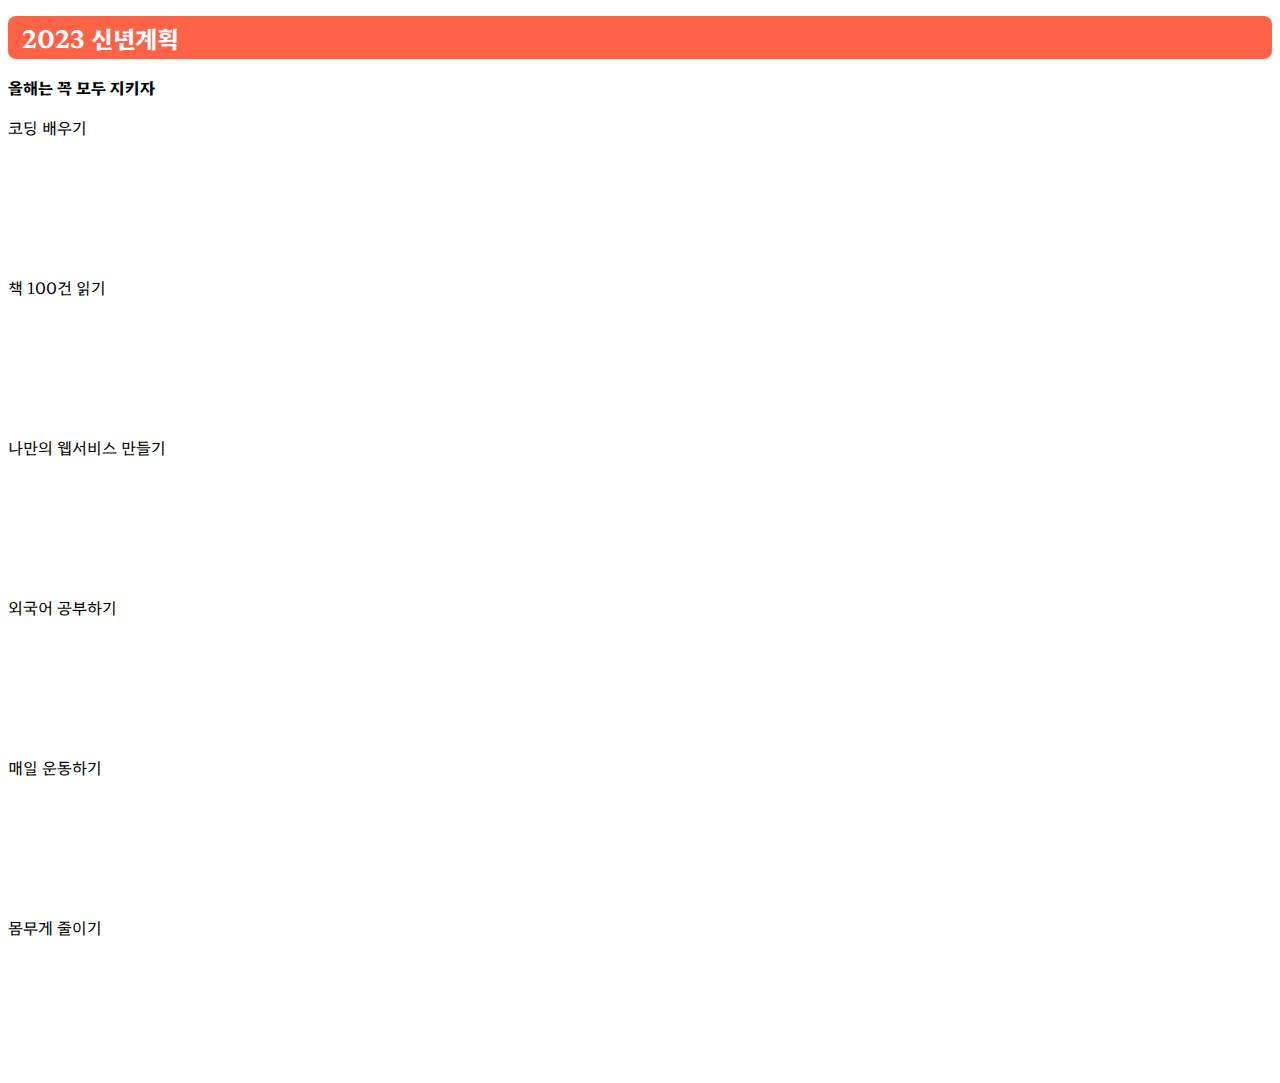
==== index.html @ b6bc616a "Add files via upload" ====
<!DOCTYPE html>
<html lang="en">

<head>
    <meta charset="UTF-8">
    <meta http-equiv="X-UA-Compatible" content="IE=edge">
    <meta name="viewport" content="width=device-width, initial-scale=1.0">
    <title>2023년 버킷리스트</title>
    <style>
        @import url('https://fonts.googleapis.com/css2?family=Hahmlet:wght@400;500;600;700&display=swap');

        * {
            font-family: 'Hahmlet', serif;
        }

        .title {
            color: white;
            background-color: tomato;
            font-size: 24px;
            padding: 4px 14px;
            border-radius: 8px;
        }

        .bg {
            width: 360px;
            background-image: url("https://s3.ap-northeast-2.amazonaws.com/materials.spartacodingclub.kr/bucketList/bg-grid.png");
        }

        .msg {
            font-weight: bold;
        }

        .bucket {
            width: 160px;
            height: 160px;
        }

        .img1 {
            background-image: url("https://s3.ap-northeast-2.amazonaws.com/materials.spartacodingclub.kr/bucketList/bucket-red.png");
            background-size: cover;
            background-position: center;
        }

        .img2 {
            background-image: url("https://s3.ap-northeast-2.amazonaws.com/materials.spartacodingclub.kr/bucketList/bucket-lightred.png");
            background-size: cover;
            background-position: center;
        }
    </style>
    <link rel="stylesheet" type="text/css" href="https://s3.ap-northeast-2.amazonaws.com/materials.spartacodingclub.kr/bucketList/sparta-bucket2.css">
</head>

<body class="bg-t5 center">
    <h1 class="title">2023 신년계획</h1>
    <p class="msg">올해는 꼭 모두 지키자</p>
    <div class="row flex-row wrap">
        <div class="bucket img1-t5 center done">코딩 배우기</div>
        <div class="bucket img2-t5 center">책 100건 읽기</div>
        <div class="bucket img2-t5 center">나만의 웹서비스 만들기</div>
        <div class="bucket img1-t5 center">외국어 공부하기</div>
        <div class="bucket img1-t5 center">매일 운동하기</div>
        <div class="bucket img2-t5 center">몸무게 줄이기</div>
    </div>

</body>

</html>
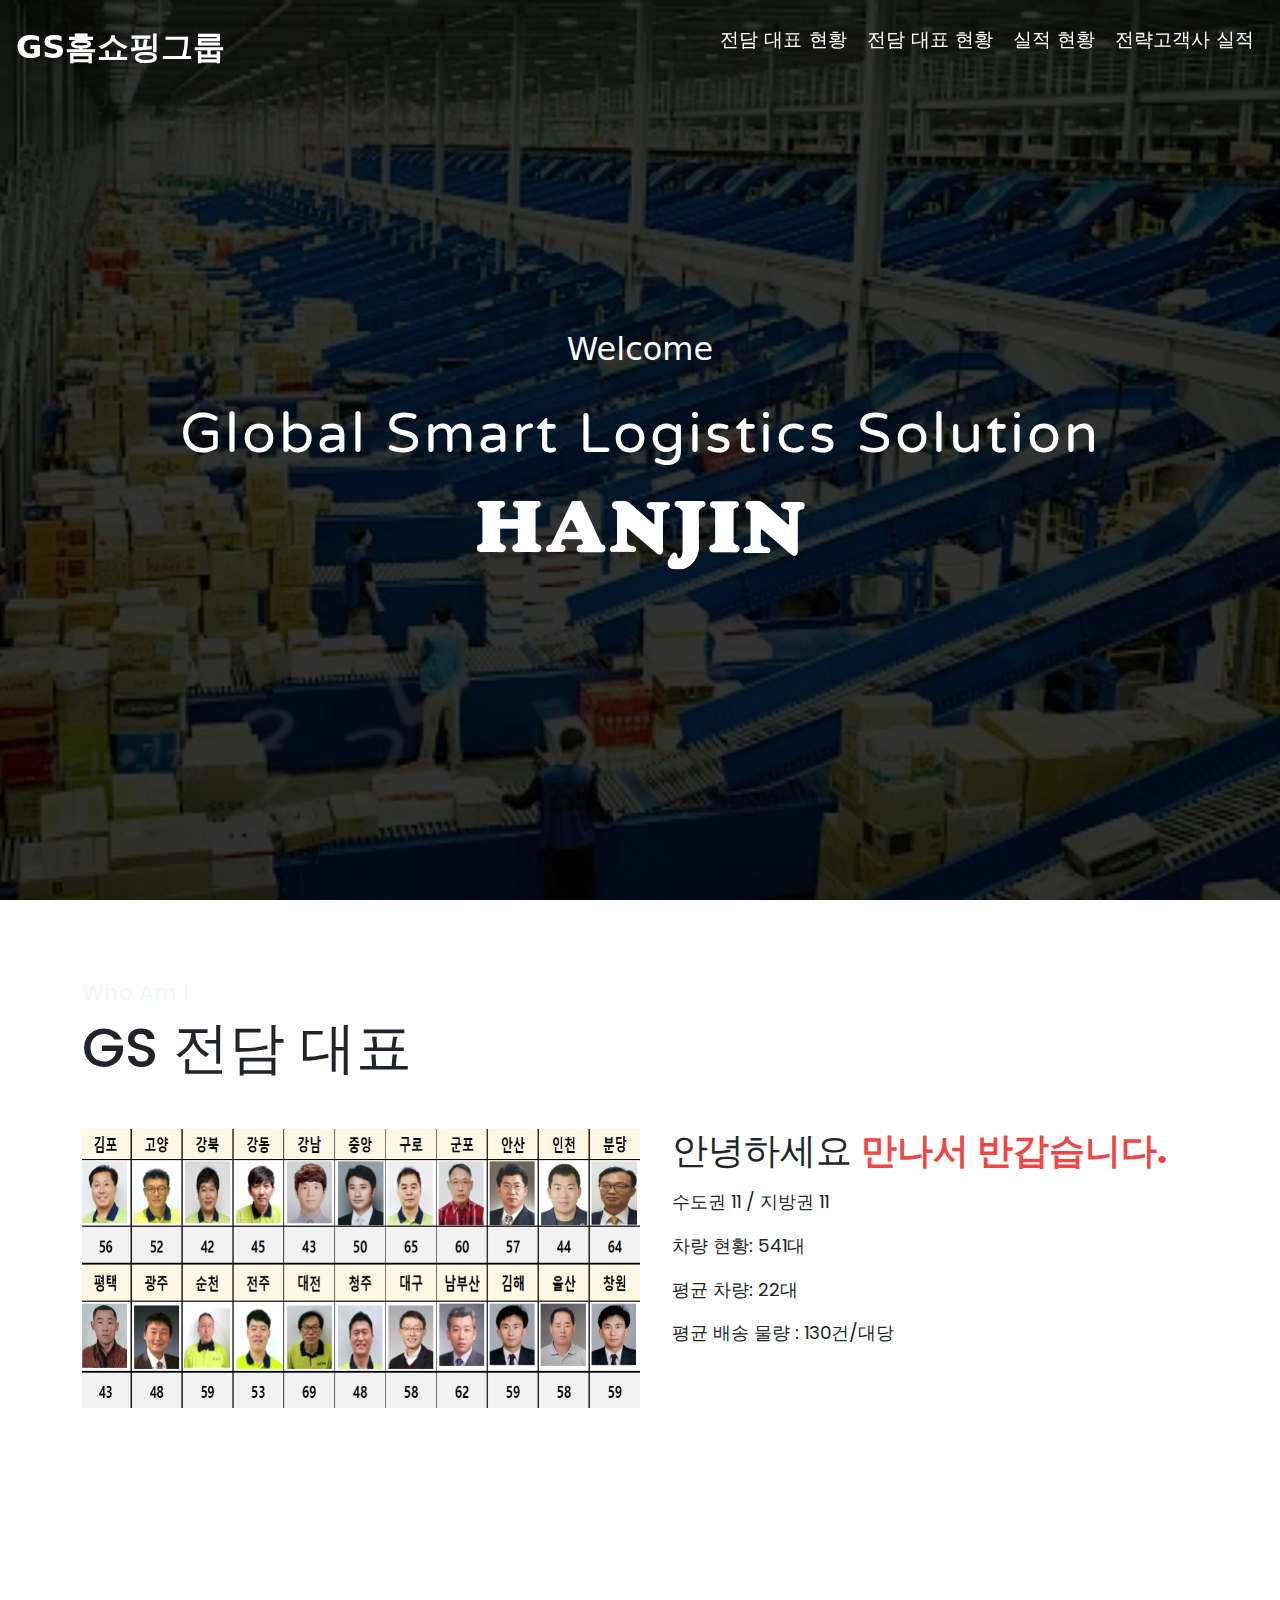
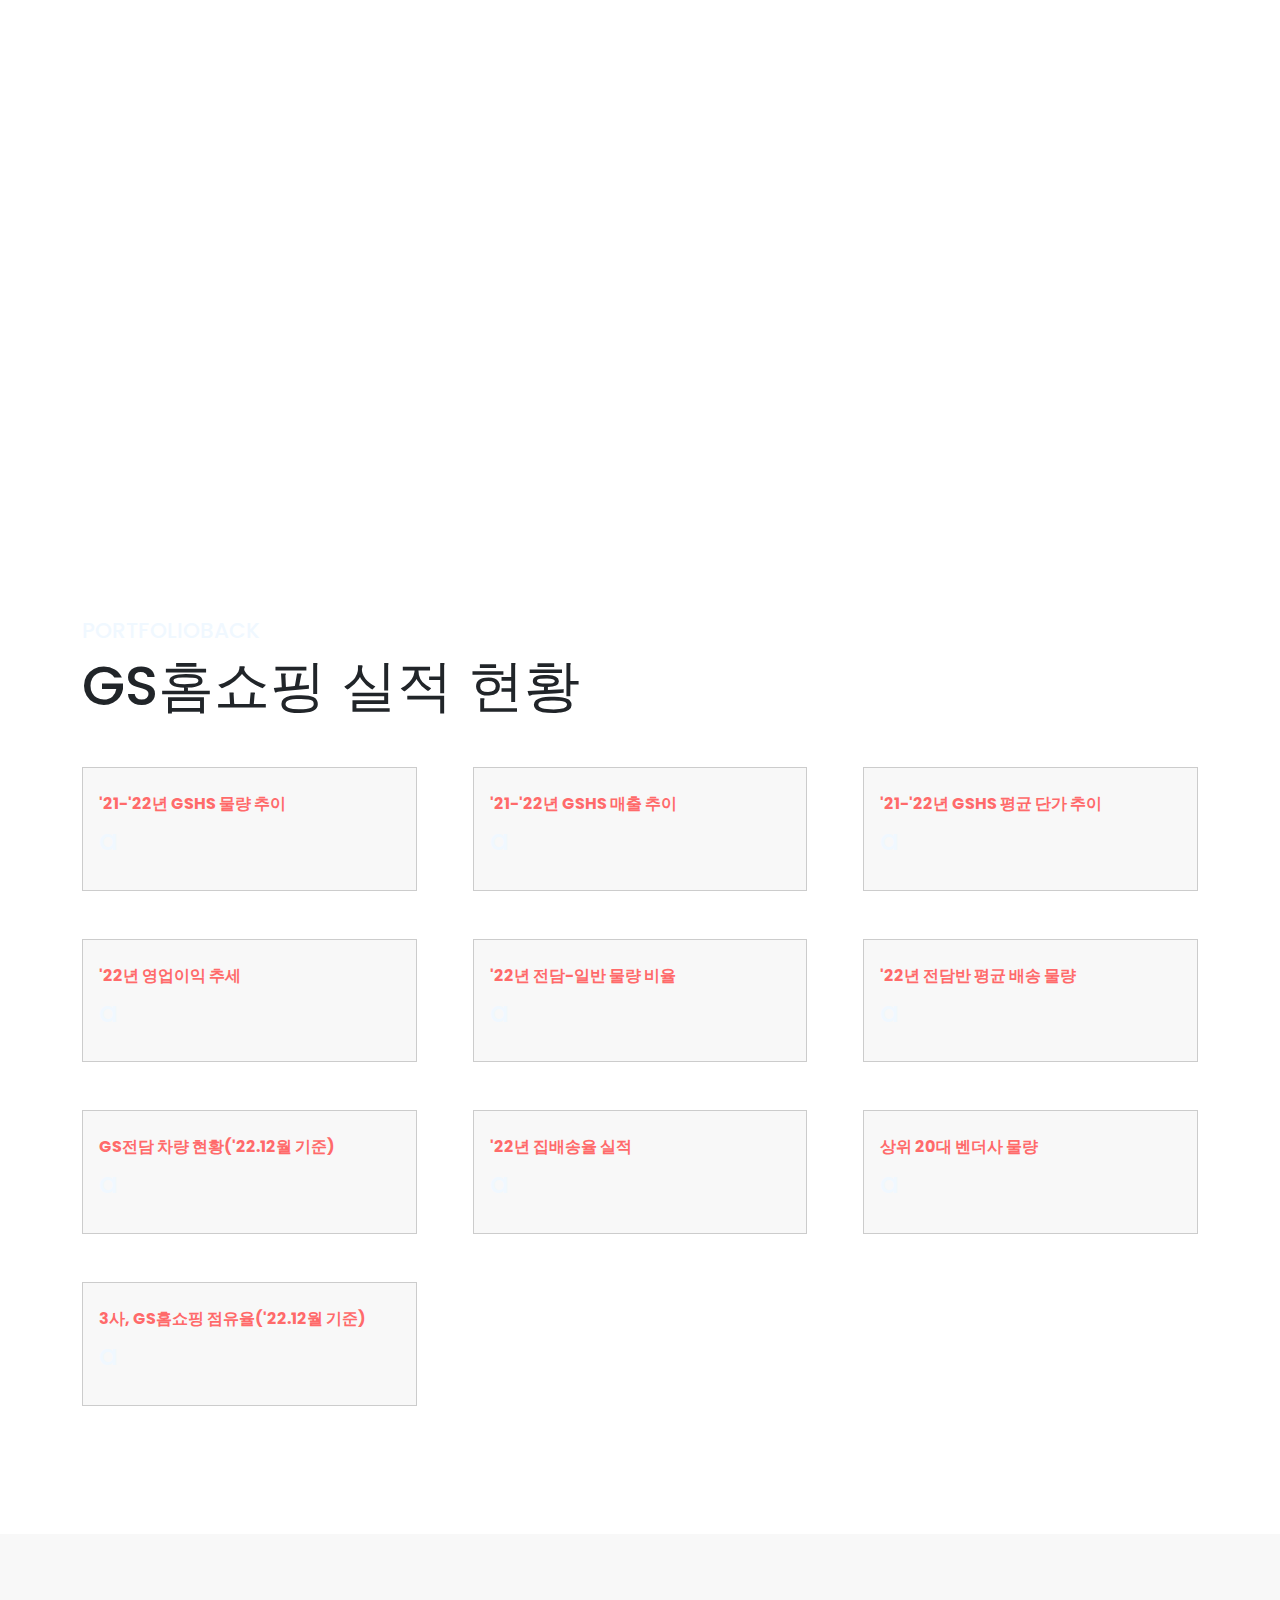
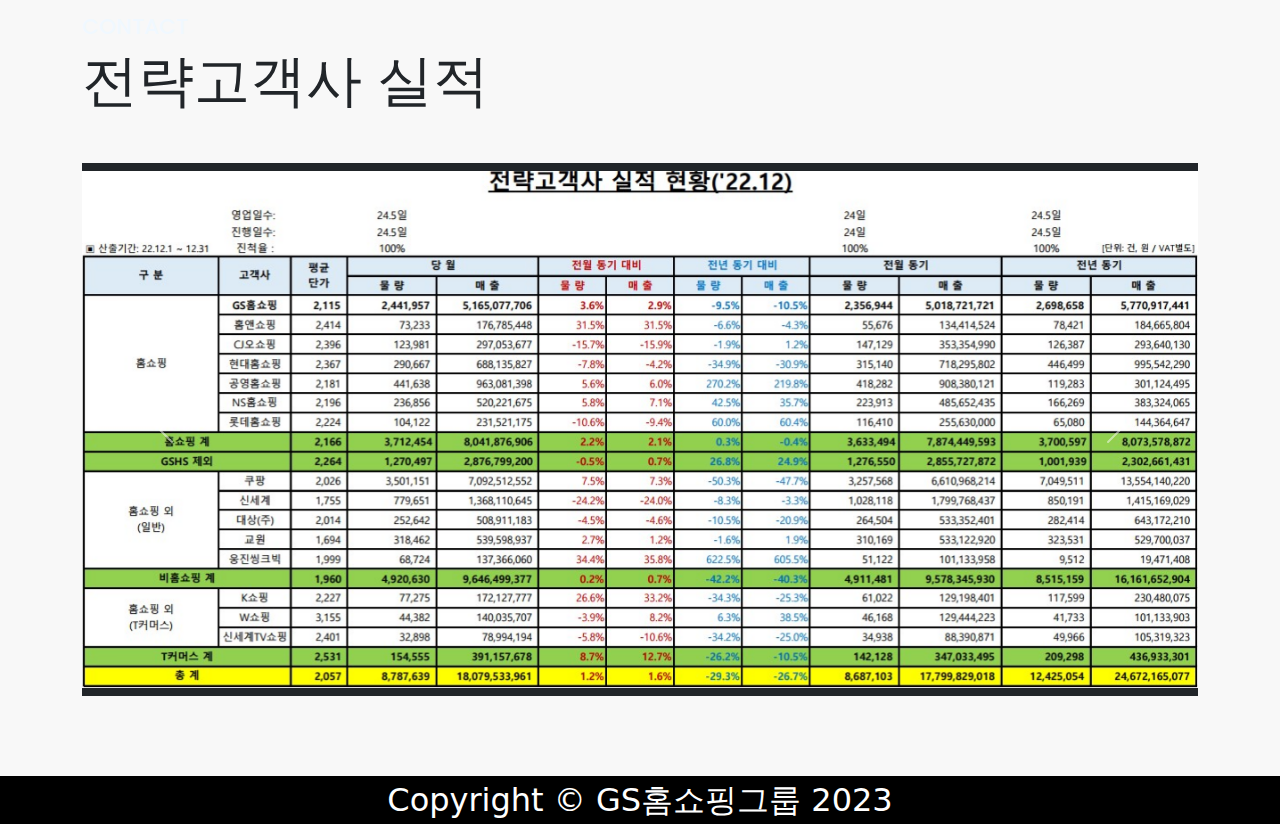
==== commit 1fefeaca: "Add files via upload" ====
--- a/index.html
+++ b/index.html
@@ -1,67 +1,347 @@
-<!DOCTYPE html>
-<html lang="en">
-
-<head>
-    <meta charset="UTF-8">
-    <meta http-equiv="X-UA-Compatible" content="IE=edge">
-    <meta name="viewport" content="width=device-width, initial-scale=1.0">
-    <title>2023년 버킷리스트</title>
-    <style>
-        @import url('https://fonts.googleapis.com/css2?family=Hahmlet:wght@400;500;600;700&display=swap');
-
-        * {
-            font-family: 'Hahmlet', serif;
-        }
-
-        .title {
-            color: white;
-            background-color: tomato;
-            font-size: 24px;
-            padding: 4px 14px;
-            border-radius: 8px;
-        }
-
-        .bg {
-            width: 360px;
-            background-image: url("https://s3.ap-northeast-2.amazonaws.com/materials.spartacodingclub.kr/bucketList/bg-grid.png");
-        }
-
-        .msg {
-            font-weight: bold;
-        }
-
-        .bucket {
-            width: 160px;
-            height: 160px;
-        }
-
-        .img1 {
-            background-image: url("https://s3.ap-northeast-2.amazonaws.com/materials.spartacodingclub.kr/bucketList/bucket-red.png");
-            background-size: cover;
-            background-position: center;
-        }
-
-        .img2 {
-            background-image: url("https://s3.ap-northeast-2.amazonaws.com/materials.spartacodingclub.kr/bucketList/bucket-lightred.png");
-            background-size: cover;
-            background-position: center;
-        }
-    </style>
-    <link rel="stylesheet" type="text/css" href="https://s3.ap-northeast-2.amazonaws.com/materials.spartacodingclub.kr/bucketList/sparta-bucket2.css">
-</head>
-
-<body class="bg-t5 center">
-    <h1 class="title">2023 신년계획</h1>
-    <p class="msg">올해는 꼭 모두 지키자</p>
-    <div class="row flex-row wrap">
-        <div class="bucket img1-t5 center done">코딩 배우기</div>
-        <div class="bucket img2-t5 center">책 100건 읽기</div>
-        <div class="bucket img2-t5 center">나만의 웹서비스 만들기</div>
-        <div class="bucket img1-t5 center">외국어 공부하기</div>
-        <div class="bucket img1-t5 center">매일 운동하기</div>
-        <div class="bucket img2-t5 center">몸무게 줄이기</div>
-    </div>
-
-</body>
-
+<!DOCTYPE html>
+<html lang="zxx">
+
+<head>
+  <meta charset="UTF-8">
+  <meta http-equiv="X-UA-Compatible" content="IE=edge">
+  <meta name="viewport" content="width=device-width, initial-scale=1.0">
+  <title>GS홈쇼핑그룹</title>
+  <link rel="stylesheet" href="https://cdnjs.cloudflare.com/ajax/libs/font-awesome/6.1.1/css/all.min.css"
+    integrity="sha512-KfkfwYDsLkIlwQp6LFnl8zNdLGxu9YAA1QvwINks4PhcElQSvqcyVLLD9aMhXd13uQjoXtEKNosOWaZqXgel0g=="
+    crossorigin="anonymous" referrerpolicy="no-referrer" />
+  <link rel="stylesheet" href="style.css" />
+  <link href="https://cdn.jsdelivr.net/npm/bootstrap@5.2.3/dist/css/bootstrap.min.css" rel="stylesheet" />
+</head>
+
+<body>
+  <!-- header -->
+  <header>
+    <div class="container_h">
+      <h1>
+        <button data-animation-scroll="true" data-target="#main">GS홈쇼핑그룹</button>
+      </h1>
+      <nav>
+        <ul>
+          <li>
+            <button data-animation-scroll="true" data-target="#about">
+              전담 대표 현황
+            </button>
+          </li>
+          <li>
+            <button data-animation-scroll="true" data-target="#features">
+              전담 대표 현황
+            </button>
+          </li>
+          <li>
+            <button data-animation-scroll="true" data-target="#portfolio">
+              실적 현황
+            </button>
+          </li>
+          <li>
+            <button data-animation-scroll="true" data-target="#contact">
+              전략고객사 실적
+            </button>
+          </li>
+        </ul>
+      </nav>
+    </div>
+  </header>
+  <!-- //end header -->
+  <!-- main -->
+  <main id="main">
+    <div class="container">
+      <h4>Welcome</h4>
+      <h2 class="active">Global Smart Logistics Solution</h2>
+      <p><img src="images/hanjin_logo.png" alt=""></p>
+      <button class="mouse"><i class="fa-solid fa-computer-mouse"></i></button>
+    </div>
+  </main>
+  <!-- //end Main -->
+  <!-- About Me -->
+  <section id="about" class="about">
+    <div class="container">
+      <div class="title">
+        <h4 style="color: aliceblue;">Who Am I</h4>
+        <h2>GS 전담 대표</h2>
+      </div>
+      <div class="about-self">
+        <div class="left">
+          <img src="images/jundam01.PNG" alt="">
+        </div>
+        <div class="right">
+          <h3>안녕하세요 <strong>만나서 반갑습니다.</strong></h3>
+          <p>수도권 11 / 지방권 11</p>
+          <p>차량 현황: 541대</p>
+          <p>평균 차량: 22대</p>
+          <p>평균 배송 물량 : 130건/대당</p>
+          <!--<div class="social">
+            <a href="#">
+              <i class="fa-brands fa-facebook"></i>
+            </a>
+            <a href="#">
+              <i class="fa-brands fa-instagram"></i>
+            </a>
+            <a href="#">
+              <i class="fa-brands fa-twitch"></i>
+            </a>
+            <a href="#">
+              <i class="fa-brands fa-youtube"></i>
+            </a>
+          </div>-->
+        </div>
+      </div>
+    </div>
+  </section>
+
+  <!-- end About Me -->
+  <!-- What I Do -->
+  <!--<section id="features" class="do">
+    <div class="container">
+      <div class="title">
+        <h4 style="color: aliceblue;">Features</h4>
+        <h2>What I Do</h2>
+      </div>
+      <div class="do-me">                
+        <div class="do-inner">
+          <div class="icon">
+            <i class="fa-brands fa-html5"></i>
+          </div>
+          <div class="content">
+            <h3>HTML5</h3>
+            <p>Lorem ipsum dolor sit amet consectetur adipisicing elit. Illo culpa magni laboriosam sit excepturi quibusdam adipisci, vero debitis?</p>
+          </div>
+        </div>        
+        <div class="do-inner">
+          <div class="icon">
+            <i class="fa-brands fa-css3-alt"></i>        
+          </div>
+          <div class="content">
+            <h3>CSS3</h3>
+            <p>Lorem ipsum dolor sit amet consectetur adipisicing elit. Illo culpa magni laboriosam sit excepturi quibusdam adipisci, vero debitis?</p>
+          </div>
+        </div>
+        <div class="do-inner">
+          <div class="icon">
+            <i class="fa-brands fa-bootstrap"></i>
+          </div>
+          <div class="content">
+            <h3>BootStrap v5.0</h3>
+            <p>Lorem ipsum dolor sit amet consectetur adipisicing elit. Illo culpa magni laboriosam sit excepturi quibusdam adipisci, vero debitis?</p>
+          </div>
+        </div>
+      </div>
+    </div>  
+  </section>-->
+  <!-- //end What I Do -->
+  <!-- Background -->
+  <div class="bg"></div>
+  <!-- //end Background-->
+  <!-- PortFolio -->
+  <section id="portfolio" class="portfolio">
+    <div class="container">
+      <div class="title">
+        <h4 style="color: aliceblue;">PORTFOLIOBACK</h4>
+        <h2>GS홈쇼핑 실적 현황</h2>
+      </div>
+      <div class="portfolio-me">
+        <div class="portfolio-inner">
+          <img src="images/a01.png" alt="">
+          <strong>'21-'22년 GSHS 물량 추이</strong>
+          <h3 style="color: aliceblue;">a</h3>
+        </div>
+        <div class="portfolio-inner">
+          <img src="images/a02.png" alt="">
+          <strong>'21-'22년 GSHS 매출 추이</strong>
+          <h3 style="color: aliceblue;">a</h3>
+        </div>
+        <div class="portfolio-inner">
+          <img src="images/a03.png" alt="">
+          <strong>'21-'22년 GSHS 평균 단가 추이</strong>
+          <h3 style="color: aliceblue;">a</h3>
+        </div>
+        <div class="portfolio-inner">
+          <img src="images/a04.png" alt="">
+          <strong>'22년 영업이익 추세</strong>
+          <h3 style="color: aliceblue;">a</h3>
+        </div>
+        <div class="portfolio-inner">
+          <img src="images/a05.png" alt="">
+          <strong>'22년 전담-일반 물량 비율</strong>
+          <h3 style="color: aliceblue;">a</h3>
+        </div>
+        <div class="portfolio-inner">
+          <img src="images/a06.png" alt="">
+          <strong>'22년 전담반 평균 배송 물량</strong>
+          <h3 style="color: aliceblue;">a</h3>
+        </div>
+        <div class="portfolio-inner">
+          <img src="images/a07.png" alt="">
+          <strong>GS전담 차량 현황('22.12월 기준)</strong>
+          <h3 style="color: aliceblue;">a</h3>
+        </div>
+        <div class="portfolio-inner">
+          <img src="images/a08.png" alt="">
+          <strong>'22년 집배송율 실적</strong>
+          <h3 style="color: aliceblue;">a</h3>
+        </div>
+        <div class="portfolio-inner">
+          <img src="images/a09.png" alt="">
+          <strong>상위 20대 벤더사 물량</strong>
+          <h3 style="color: aliceblue;">a</h3>
+        </div>
+        <div class="portfolio-inner">
+          <img src="images/a10.png" alt="">
+          <strong>3사, GS홈쇼핑 점유율('22.12월 기준)</strong>
+          <h3 style="color: aliceblue;">a</h3>
+        </div>
+      </div>
+    </div>
+  </section>
+  <!-- //end PortFolio -->
+  <!-- Contact With Me -->
+  <!--<section id="contact" class="contact">
+    <div class="container">
+      <div class="title">
+        <h4 style="color: aliceblue;">CONTACT</h4>
+        <h2>Contact With Me</h2>
+      </div>
+      <div class="contact-me">
+        <div class="left">
+          <div class="card">
+            <div class="icon">
+              <i class="fa-solid fa-phone-volume"></i>
+            </div>
+            <div class="info-text">
+              <h3>phone</h3>
+              <p>010-3716-3690</p>
+            </div>
+          </div>
+          <div class="card">
+            <div class="icon">
+              <i class="fa-solid fa-envelope-open-text"></i>
+            </div>
+            <div class="info-text">
+              <h3>email</h3>
+              <p>kyko@hanjin.com</p>
+            </div>
+          </div>
+          <div class="card">
+            <div class="icon">
+              <i class="fa-solid fa-location-crosshairs"></i>
+            </div>
+            <div class="info-text">
+              <h3>address</h3>
+              <p>서울 중구 남대문로63 한진빌딩 신관 16층</p>
+            </div>
+          </div>
+        </div>
+        <div class="right">
+          <form action="#">
+            <div class="form-group">
+              <label for="name">name</label>
+              <input type="text" id="name">
+            </div>
+            <div class="form-group">
+              <label for="email">email</label>
+              <input type="text" id="email">
+            </div>
+            <div class="form-group">
+              <label for="msg">message</label>
+              <textarea id="msg"></textarea>
+            </div>
+            <button>send</button>
+          </form>
+        </div>
+      </div>
+    </div>
+  </section>-->
+  <!-- end Contact With Me -->
+
+  <!-- Contact With Me -->
+  <section id="contact" class="contact">
+    <div class="container">
+      <div class="title">
+        <h4 style="color: aliceblue;">CONTACT</h4>
+        <h2>전략고객사 실적</h2>
+      </div>
+      <div class="contact-me">
+        <div id="carouselExampleControlsNoTouching" class="carousel slide bg-dark py-2" data-bs-touch="false">
+          <div class="carousel-inner">
+            <div class="carousel-item active">
+              <img src="images/b12.jpg" class="d-block w-30 " alt="..."
+                style="display: block;margin: 00 auto;max-width:100%; height:auto;">
+            </div>
+            <div class="carousel-item">
+              <img src="images/b11.jpg" class="d-block w-30 " alt="..."
+                style="display: block;margin: 0 auto;max-width:100%; height:auto;">
+            </div>
+            <div class="carousel-item">
+              <img src="images/b10.jpg" class="d-block w-30" alt="..."
+                style="display: block;margin: 0 auto;max-width:100%; height:auto;">
+            </div>
+            <div class="carousel-item">
+              <img src="images/b9.jpg" class="d-block w-30" alt="..."
+                style="display: block;margin: 0 auto;max-width:100%; height:auto;">
+            </div>
+            <div class="carousel-item">
+              <img src="images/b8.jpg" class="d-block w-30" alt="..."
+                style="display: block;margin: 0 auto;max-width:100%; height:auto;">
+            </div>
+            <div class="carousel-item">
+              <img src="images/b7.jpg" class="d-block w-30" alt="..."
+                style="display: block;margin: 0 auto;max-width:100%; height:auto;">
+            </div>
+            <div class="carousel-item">
+              <img src="images/b6.jpg" class="d-block w-30" alt="..."
+                style="display: block;margin: 0 auto;max-width:100%; height:auto;">
+            </div>
+            <div class="carousel-item">
+              <img src="images/b5.jpg" class="d-block w-30" alt="..."
+                style="display: block;margin: 0 auto;max-width:100%; height:auto;">
+            </div>
+            <div class="carousel-item">
+              <img src="images/b4.jpg" class="d-block w-30" alt="..."
+                style="display: block;margin: 0 auto;max-width:100%; height:auto;">
+            </div>
+            <div class="carousel-item">
+              <img src="images/b3.jpg" class="d-block w-30" alt="..."
+                style="display: block;margin: 0 auto;max-width:100%; height:auto;">
+            </div>
+            <div class="carousel-item">
+              <img src="images/b2.jpg" class="d-block w-30" alt="..."
+                style="display: block;margin: 0 auto;max-width:100%; height:auto;">
+            </div>
+            <div class="carousel-item">
+              <img src="images/b1.jpg" class="d-block w-30" alt="..."
+                style="display: block;margin: 0 auto;max-width:100%; height:auto;">
+            </div>
+          </div>
+          <button class="carousel-control-prev" type="button" data-bs-target="#carouselExampleControlsNoTouching"
+            data-bs-slide="prev">
+            <span class="carousel-control-prev-icon" aria-hidden="true"></span>
+            <span class="visually-hidden">Previous</span>
+          </button>
+          <button class="carousel-control-next" type="button" data-bs-target="#carouselExampleControlsNoTouching"
+            data-bs-slide="next">
+            <span class="carousel-control-next-icon" aria-hidden="true"></span>
+            <span class="visually-hidden">Next</span>
+          </button>
+        </div>
+      </div>
+    </div>
+  </section>
+  <!-- end Contact With Me -->
+
+  <footer class="footer">
+    <div>
+      <p>Copyright &copy; GS홈쇼핑그룹 2023</p>
+    </div>
+  </footer>
+  <!-- script 태그는 수정하지 않습니다. -->
+  <script src="https://cdn.jsdelivr.net/npm/bootstrap@5.1.3/dist/js/bootstrap.bundle.min.js"></script>
+  <script src="script.js"></script>
+
+
+</body>
+
 </html>--- a/style.css
+++ b/style.css
@@ -0,0 +1,530 @@
+@import url('https://fonts.googleapis.com/css2?family=Poppins:wght@400;700&family=Varela+Round&display=swap');
+/* header.css */
+*{
+  margin:0;
+  padding:0;
+  box-sizing:border-box;
+}
+a, a:link, a:visited{
+  color:inherit;
+  text-decoration:none;
+}
+li{
+  list-style:none;
+}
+.container{
+  width:1140px;
+  margin:0 auto;
+}
+header{
+  position:fixed;
+  color:white;
+  top:0;
+  z-index:1;
+  width:100%;
+  padding:1rem;
+}
+header .container_h{
+  display:flex;
+  justify-content:space-between;
+  align-items:center;
+  width:100%;
+}
+
+header nav ul{
+  display:flex;
+}
+header nav ul li{
+  padding:10px;
+}
+header button{
+  background: transparent;
+  border:0;
+  cursor: pointer;
+  color:white; 
+}
+header h1 button{
+  font-size: 2rem;
+  font-weight: bold;
+}
+header nav ul li button{
+  font-size: 1.2rem;
+}
+/* End header.css */
+/* main.css */
+main{
+  width:100%;
+  height:100vh;
+  color:white;
+  background:linear-gradient(rgba(0,0,0,0.8), rgba(0,0,0,0.8)), url('images/me.jpg') center center;
+  background-size:cover;
+  display:flex;
+  justify-content:center;
+  align-items:center;
+  text-align:center;
+}
+main h4{
+  font-size:2rem;
+}
+main h2{
+  font-size:3.5rem;
+  margin:2rem 0;
+  letter-spacing:3px;
+  font-family:'Varela Round', sans-serif; /* 웹 폰트 추가 */
+}
+main p{
+  max-width:500px;
+  margin:0 auto;
+  font-size:1.25rem;
+}
+main button.download{
+  background-color:transparent;
+  border:3px solid white;
+  border-radius:20px;
+  padding:1rem 2rem;
+  margin-top:3rem;
+  color:white;
+  font-weight:bold;
+  cursor:pointer;
+}
+main button.mouse{
+  background-color:transparent;
+  border:none;
+  color:white;
+  font-size:2rem;
+  position:absolute;
+  bottom:1rem;
+  left:50%;
+  transform:translateX(-50%);
+  animation:upDown 1s ease-in-out infinite;
+  cursor:pointer;
+}
+@keyframes upDown{
+  0%{
+    bottom:1rem;
+  }
+  50%{
+    bottom:1.5rem;
+  }
+  100%{
+    bottom:1rem;
+  }
+}
+main h2 span::after{
+  content:"";
+  height:40px;
+  width:3px;
+  background-color:#fff;
+  display:inline-block;
+  animation: blink .7s ease-in-out infinite;
+}
+@keyframes blink {
+  0%{
+    opacity: 1;
+  }
+  100%{
+    opacity: 0;
+  }
+}
+
+/* about_me.css */
+section{
+  font-family:'Poppins', sans-serif;
+  padding:5rem 0;
+}
+section:nth-child(2n){
+  background-color:#f8f8f8;
+}
+section .title{
+  margin-bottom:3rem;
+}
+section .title h4{
+  font-size:1.35rem;
+  color:#ed4848;
+  position:relative;
+}
+section .title h2{
+  font-size:3.5rem; 
+}
+section .title p{
+  font-size:1.15rem;
+}
+/* float 속성 해제 */
+section .about-self::after{
+  content:"";
+  clear:both;
+  display:block;
+}
+/* 본문 너비 절반 지정 & 왼쪽 배치 */
+section .about-self .left{
+  width:50%;
+  float:left;
+}
+/* 이미지 크기가 부모 영역을 넘지 않도록 부모 영역의 최대 크기로 지정 */
+section .about-self .left img{
+  max-width:100%;
+}
+/* 본문 너비 절반 지정 & 오른쪽 배치 */
+section .about-self .right{
+  width:50%;
+  float:left;
+  padding:0 2rem;
+}
+/* 본문 오른쪽 h3 태그의 글자 크기와 여백 지정 */
+section .about-self .right h3{
+  font-size:2.25rem;
+  margin-bottom:1rem;
+}
+/* 본문 오른쪽 h3 태그의 strong 태그 색상 강조 */
+section .about-self .right h3 strong{
+  color:#ed4848;
+}
+/* 본문 오른쪽 p 태그의 크기와 여백 지정 */
+section .about-self .right p{
+  font-size:1.15rem;
+  margin:1rem 0;
+}
+/* 본문 오른쪽의 아이콘 폰트 크기와 여백 지정 */
+section .about-self .right .social a{
+  font-size:2.5rem;
+  margin-right:0.2rem;
+}
+/* End about_me.css */
+/* what_i_do.css */
+/* float 속성 해제*/
+section .do-me::after{
+  content:"";
+  display:block;
+  clear:both;
+}
+/* 사각형 크기와 간격, 내부 여백 설정 */
+section .do-me .do-inner{
+  background-color:#fff;
+  width:30%;
+  padding:2rem; 
+  float:left;
+  margin-right:5%;
+  cursor:pointer;
+}
+/* 마지막 사각형의 외부 여백 설정 */
+section .do-me .do-inner:last-child{
+  margin-right:0;
+}
+/* 아이콘 폰트 크기와 색상 */
+section .do-me .do-inner .icon i{
+  font-size:2.5rem;
+  color:#ff6a6a;
+}
+/* HTML5, CSS3, BootStrap v5.0 텍스트 크기와 간격 */
+section .do-me .do-inner .content h3{
+  font-size:2rem;
+  margin:1rem 0;
+}
+/* 사각형 텍스트 크기 */
+section .do-me .do-inner .content p{
+  font-size:1.15rem;
+}
+/* do-inner 클래스에 마우스를 올리면 배경색과 텍스트 색상 변경 */
+section .do-me .do-inner:hover{
+  background-color:lightcoral;
+  color:white;
+}
+/* do-inner 클래스에 마우스를 올리면 아이콘 폰트 색상 변경 */
+section .do-me .do-inner:hover i{
+  color:white;
+}
+/* End what_i_do.css */
+/* background.css */
+.bg{
+  background:url('./images/background.jpg') center center;
+  background-size:cover;
+  background-attachment:fixed;
+  height:650px;
+}
+/* End background.css */
+/* portfolio.css */
+/* clear 속성으로 float 속성값 해제*/
+section.portfolio::after{
+  content:"";
+  display:block;
+  clear:both;
+}
+/* portfolio-inner 사각형 꾸미기 */
+section.portfolio .portfolio-inner{
+  width:30%;
+  margin-right:5%;
+  padding:1rem 1rem 1.5rem 1rem;
+  float:left;
+  background-color:#f8f8f8;
+  border:1px solid #ccc;
+  margin-bottom:3rem;
+}
+/* 3번째마다 margin-right 0 적용 */
+section.portfolio .portfolio-inner:nth-child(3n){
+   margin-right:0;
+}
+/* 이미지의 크기가 부모 요소를 넘지 않도록 100%로 지정 */
+section.portfolio .portfolio-inner img{
+  width:100%;
+  display:block;
+}
+/* strong 태그 색상과 간격 */
+section.portfolio .portfolio-inner strong{
+  color:#ff6a6a;
+  margin:0.5rem 0;
+  display:block;
+}
+/* h3 태그 색상과 간격 */
+section.portfolio .portfolio-inner h3{
+  font-size:1.75rem;
+}
+/* End portfolio.css */
+/* contact_with_me.css */
+
+section.contact .contact-me::after{
+  content:"";
+  display:block;
+  clear:both;
+}
+section.contact .contact-me .left{
+  width:30%;
+  float:left;
+}
+section.contact .contact-me .right{
+  float:left;
+  width:65%;
+  margin-left:5%;
+}
+section.contact .contact-me .left .card{
+  border:1px solid #ccc;
+  padding:1rem;
+  display:flex;
+  align-items:center;
+  margin-bottom:1.25rem;
+}
+section.contact .contact-me .left .card .icon i{
+  font-size:2rem;
+  margin-right:15px;
+}
+section.contact .contact-me .right{ 
+  float:left;
+  width:65%;
+  margin-left:5%;
+  margin-bottom:2rem;
+  border:1px solid #ccc;
+  padding:1rem;
+}
+
+.carousel-inner{
+  background-color: rgb(255, 255, 255);
+}
+
+/* form-group 사이 간격 지정 */
+section.contact .contact-me .right .form-group{
+  margin-bottom:1.25rem;
+}
+/* label 태그가 인라인 성격이어서 외부 여백을 적용하기 위해 block으로 변경 */
+section.contact .contact-me .right .form-group label{
+  display:block;
+  margin-bottom:0.85rem;
+}
+/* input 요소 꾸미기 */
+section.contact .contact-me .right .form-group input{
+  padding:0.625rem;
+  width:100%;
+  outline:none;
+  border:1px solid #ccc;
+  border-radius:10px;
+}
+/* :focus 가상 클래스 선택자로 입력 요소에 커서가 활성화되면 파란색 테두리와 그림자 효과 추가 */ 
+section.contact .contact-me .right .form-group input:focus{
+  border:1px solid #719ECE;
+  box-shadow:0 0 10px #719ECE;
+}
+/* textarea 요소 꾸미기 */
+section.contact .contact-me .right .form-group textarea{
+  height:300px;
+  width:100%;
+  resize:none;
+  border:1px solid #ccc;
+  border-radius:10px;
+}
+/* textarea 요소에 커서 활성화가 되면 파란색 테두리와 그림자 효과 추가 */
+section.contact .contact-me .right .form-group textarea:focus{
+  outline:none;
+  border:1px solid #719ECE;
+  box-shadow:0 0 10px #719ECE;
+}
+/* 버튼 요소 꾸미기 */
+section.contact .contact-me .right button{
+  width:100%;
+  padding:1rem;
+  background-color:#f78b00;
+  border:none;
+  color:white;
+}
+/* 이미지 확대 */
+.portfolio-inner img {
+  transition: all 0.1s linear;
+}
+.portfolio-inner:hover img {
+  transform: scale(2.5);
+  border: solid 0.1px;
+  border-color: rgb(92, 92, 92);
+  
+}
+
+/* End contact_with_me.css */
+/* footer.css */
+footer p{
+  background-color: black;
+  display:flex;
+  justify-content: center;
+  align-items:center;
+  width:100%;
+  font-size: 2rem;
+  color: #fff;
+}
+/* End footer.css */
+/* media.css */
+@media screen and (max-width: 1140px){
+
+  /* 메인 container 기준 1140 -> 992px */
+  main .container{
+    width: 992px;
+  }
+  
+  /* 섹션 container 기준 1140 -> 600px */
+  section .container{
+    width:600px;
+  }
+
+  /* About me 영역 왼쪽을 너비를 50% -> 100% 변경 */
+  section .about-self .left{
+    width:100%;
+    margin-bottom: 1.5rem;
+  }
+  /* About me 영역 오른쪽 너비를 50% -> 100% 변경 */
+  section  .about-self .right{
+    width:100%;
+    padding:0;
+  }
+
+  /* What I Do 영역의 콘텐츠 박스의 너비를 30% -> 48% 변경 */
+  section .do-me .do-inner{
+    width:48%;
+    margin-bottom: 1.5rem;
+    margin-right: 0;
+  }
+
+  section .do-me .do-inner:nth-child(2n+1){
+    margin-right:4%; /* 1, 3, 5...번째 본문 사각형에 margin-right 4% 적용 */
+  }
+  
+  /* PortFolio 영역의 콘텐츠 박스 너비를 30% ->  48% 변경 */
+  section .portfolio-me .portfolio-inner{
+    width:48%;
+    margin-right: 0;
+  }
+
+  section .portfolio-me .portfolio-inner:nth-child(2n+1){
+    margin-right:4%;
+  }
+
+  /* Contact With Me 영역 */
+  section.contact .contact-me .left{
+    width:100%; /* 너비 변경 30% -> 100% */
+  }
+  
+  section.contact .contact-me .right{
+    width:100%;/* 너비 변경 65% -> 100% */
+    margin-left: 0; /* margin 초기화 */
+    
+  }
+}
+
+@media (max-width: 992px){
+  html{
+    font-size: 14px;
+  }
+
+  /* 메인 영역 container 기준 너비 변경 */
+  main .container{
+    width: 768px; /* 992px -> 768px */
+  }
+
+  /* PortFolio 영역 */
+  section .portfolio-me .portfolio-inner{
+    width:100%; /* 48% -> 100% 변경 */
+  } 
+}
+
+@media (max-width: 768px){
+  html{
+    font-size: 13px;
+  }
+  
+  /* 메인 영역 container 기준 너비 변경 */
+  main .container{
+    width: 576px; /* 768px -> 576px */
+  }
+
+  section .container{
+    width:400px; /* 600px -> 400px */
+  }
+
+  section .do-me .do-inner{
+    width:100%; /* 48% -> 100% */
+    margin-right: 0; /* margin 초기화 */
+  }
+}
+
+@media (max-width: 576px){
+  
+  html{
+    font-size: 12px;
+  }
+
+  main .container{
+    width: 400px; /* 576px -> 400px */
+  }
+
+  section .container{
+    width:360px; /* 400px -> 360px */
+  }
+}
+
+@media (max-width: 400px){
+  
+  html{
+    font-size: 11px;
+  }
+  main .container{
+    width: 320px;/* 400px -> 320px */
+  }
+
+  main h4{
+    font-size: 1.5rem;
+  }
+  section .container{
+    width: 320px;/* 360px -> 320px */
+  }
+  section .title h2{
+    font-size: 3rem; /* 3.5rem -> 3rem */
+  }
+}
+/* End media.css */
+header.active{
+  background-color:rgba(0,0,0);
+  animation:fadeIn 0.5s ease-in-out;
+}
+@keyframes fadeIn{
+  0%{
+    opacity:0;
+  }
+  100%{
+    opacity:1;
+  }
+}
+
+      
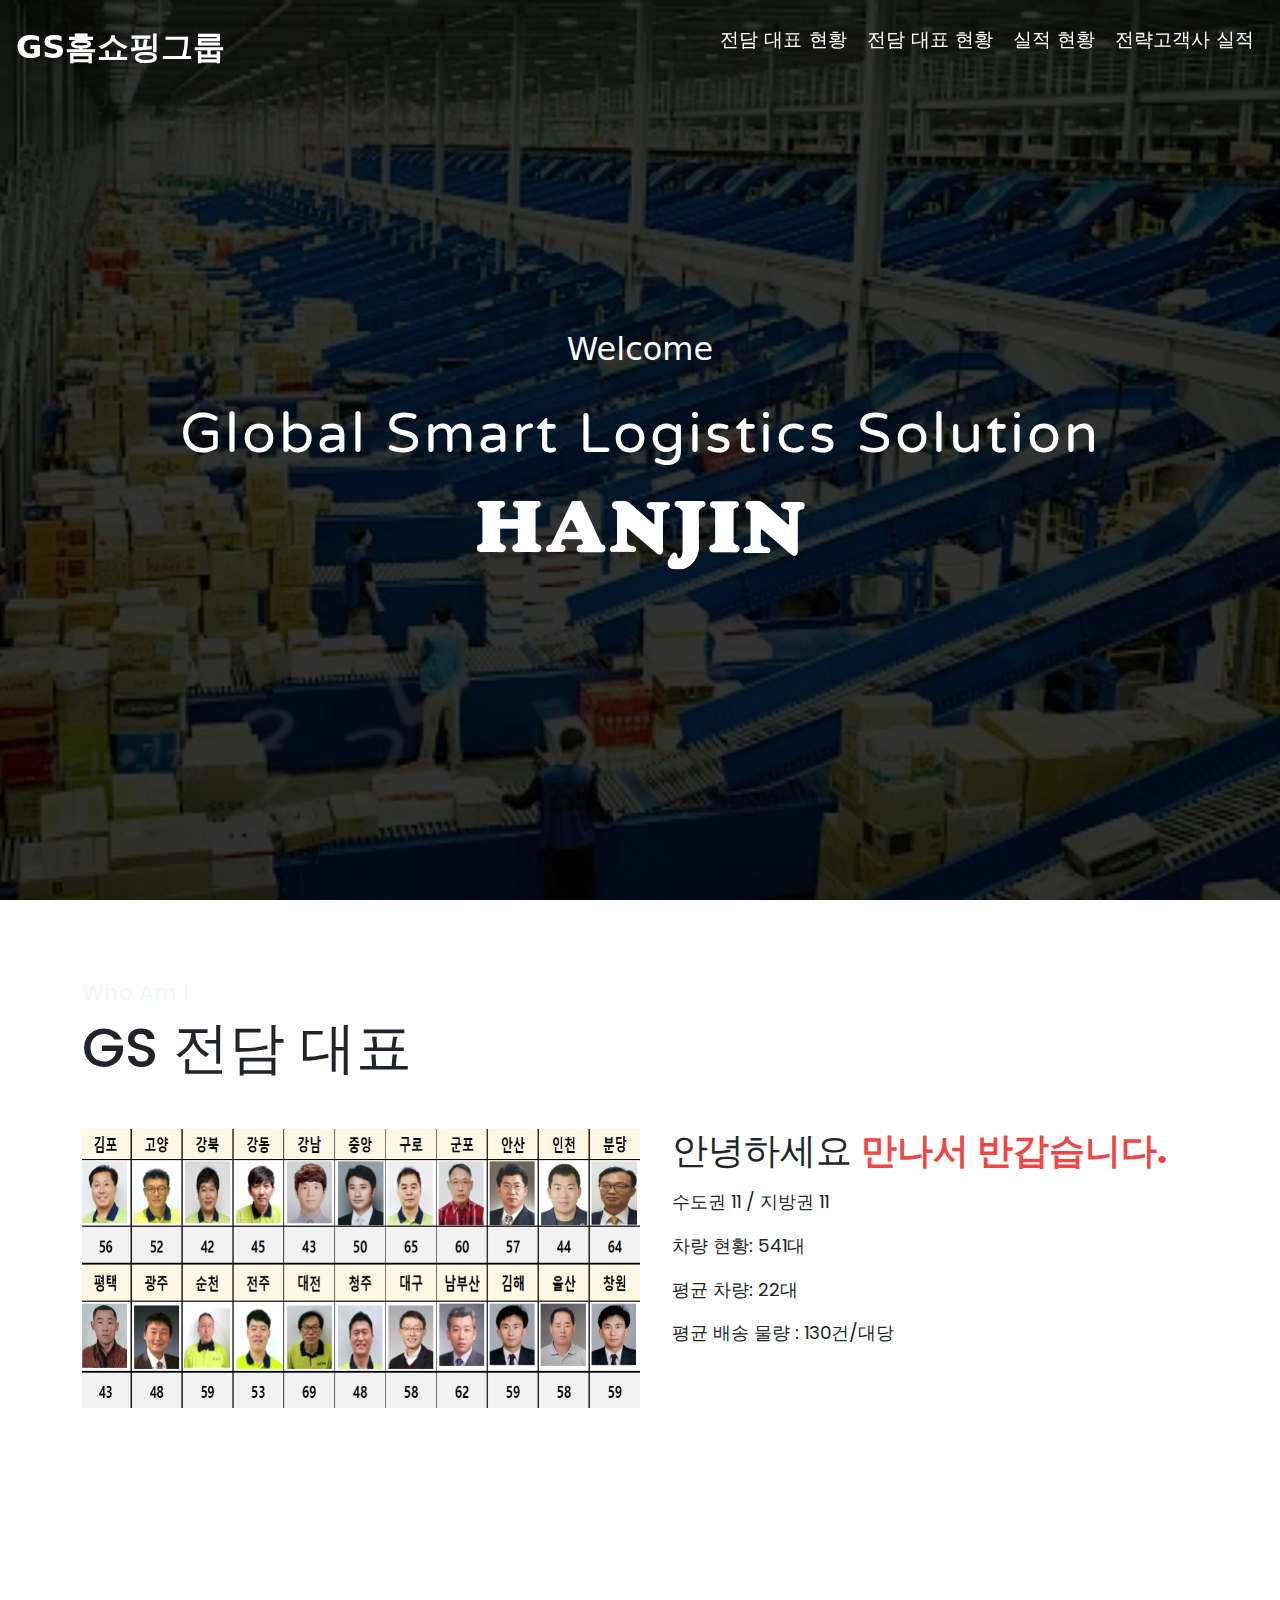
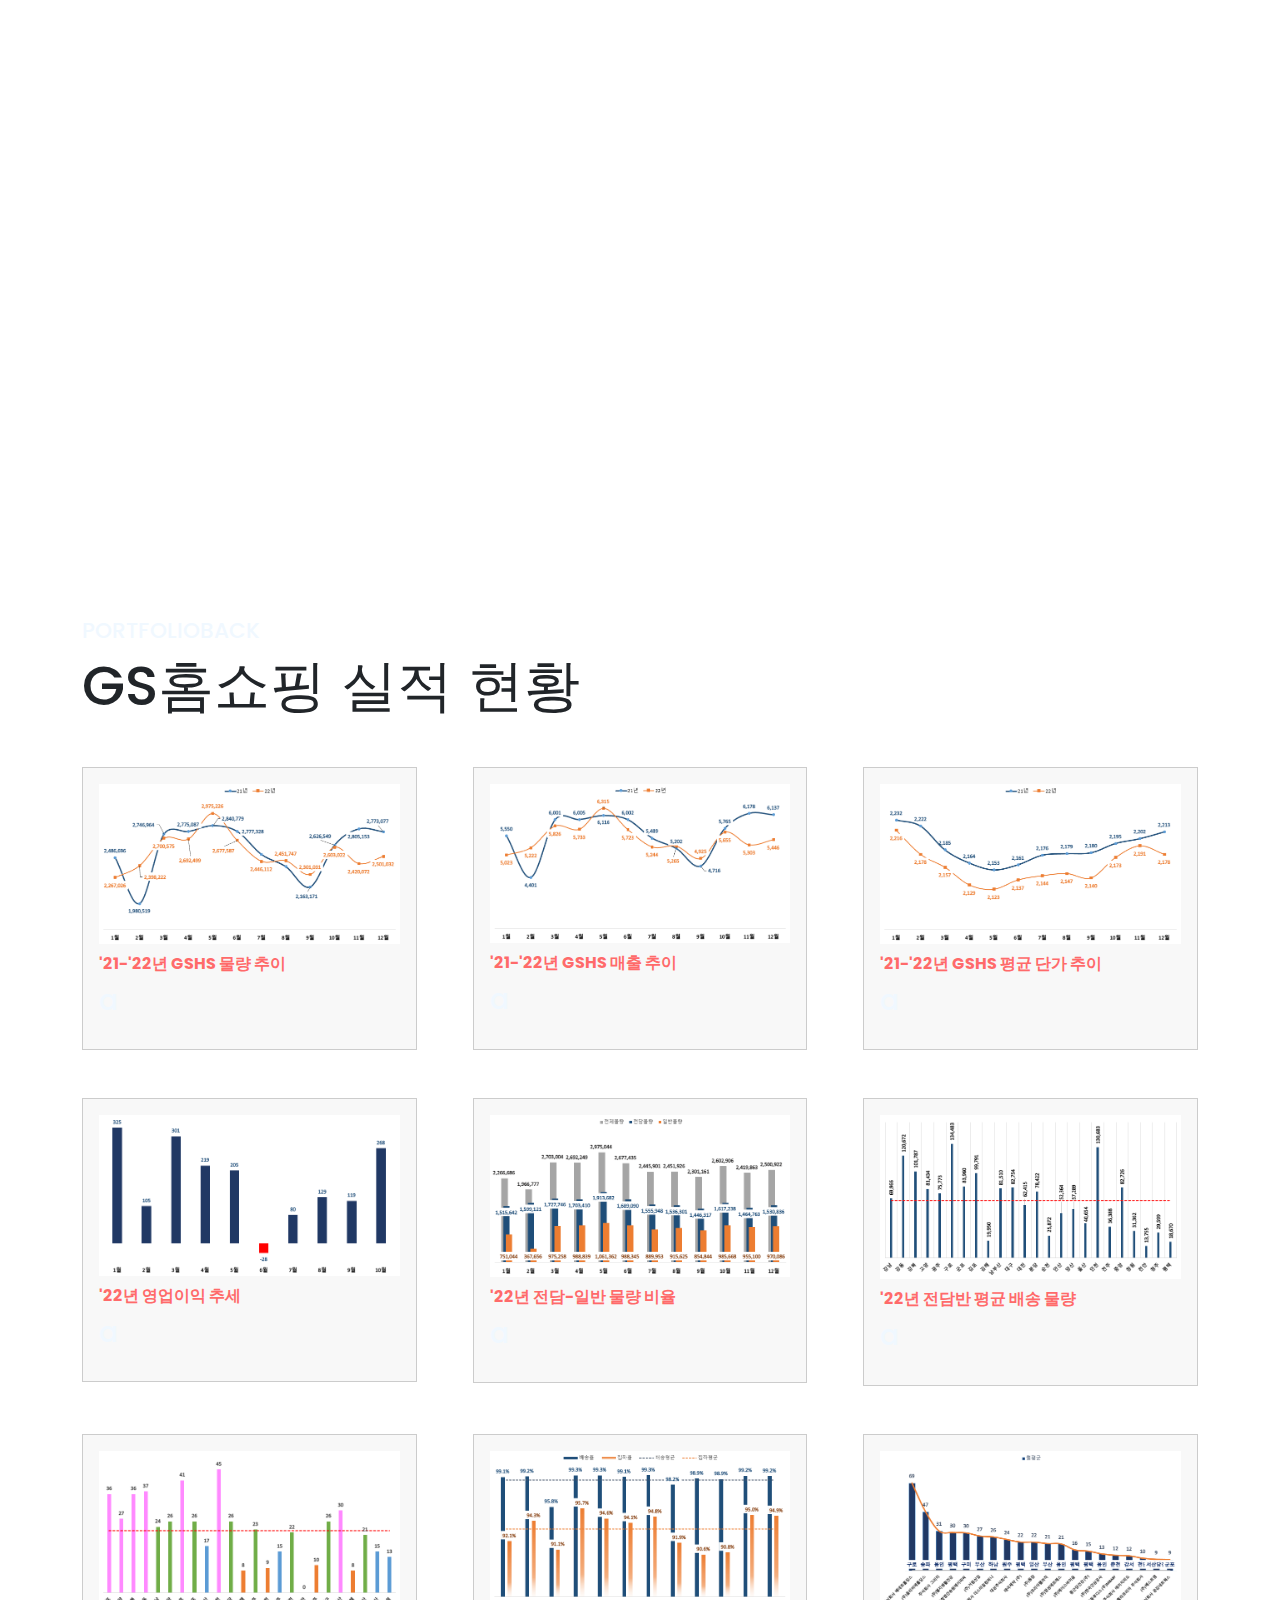
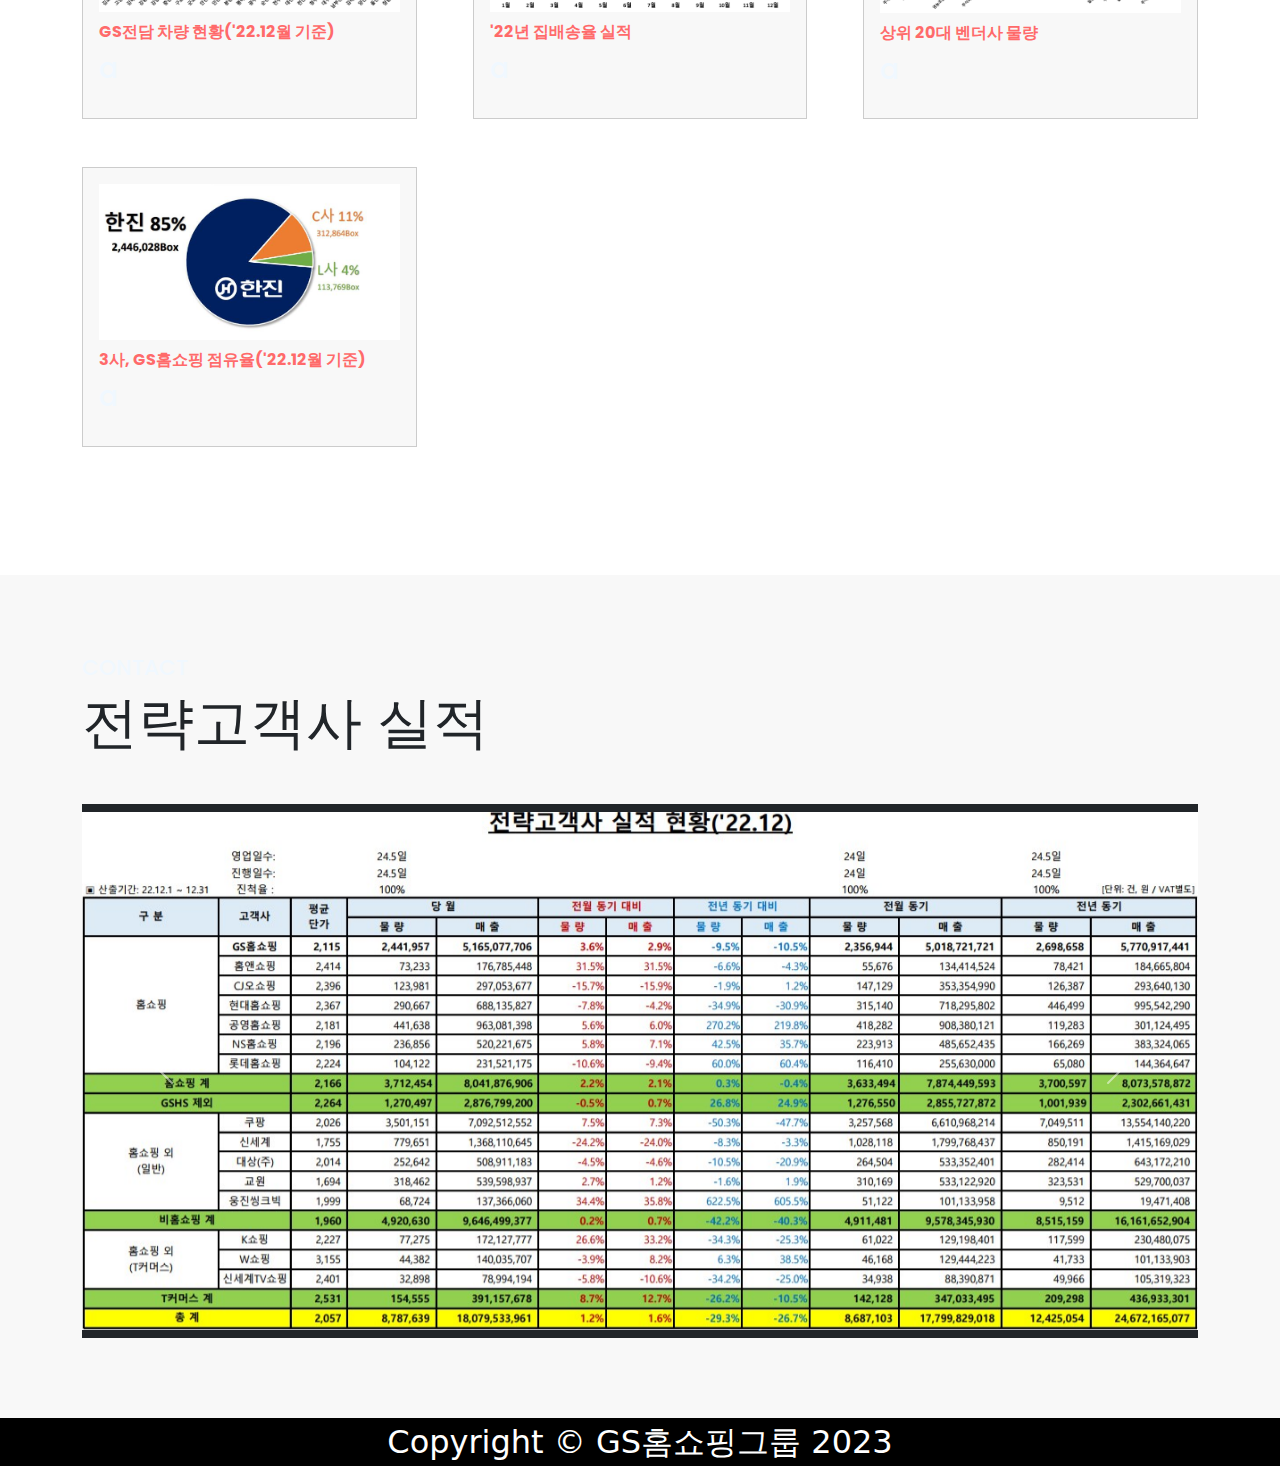
==== commit c53e4d58: "Add files via upload" ====
--- a/index.html
+++ b/index.html
@@ -9,7 +9,7 @@
   <link rel="stylesheet" href="https://cdnjs.cloudflare.com/ajax/libs/font-awesome/6.1.1/css/all.min.css"
     integrity="sha512-KfkfwYDsLkIlwQp6LFnl8zNdLGxu9YAA1QvwINks4PhcElQSvqcyVLLD9aMhXd13uQjoXtEKNosOWaZqXgel0g=="
     crossorigin="anonymous" referrerpolicy="no-referrer" />
-  <link rel="stylesheet" href="style.css" />
+  <link rel="stylesheet" href="style.css" rel="stylesheet">
   <link href="https://cdn.jsdelivr.net/npm/bootstrap@5.2.3/dist/css/bootstrap.min.css" rel="stylesheet" />
 </head>
 
@@ -145,52 +145,52 @@
       </div>
       <div class="portfolio-me">
         <div class="portfolio-inner">
-          <img src="images/a01.png" alt="">
+          <img src="images/a01.PNG" alt="">
           <strong>'21-'22년 GSHS 물량 추이</strong>
           <h3 style="color: aliceblue;">a</h3>
         </div>
         <div class="portfolio-inner">
-          <img src="images/a02.png" alt="">
+          <img src="images/a02.PNG" alt="">
           <strong>'21-'22년 GSHS 매출 추이</strong>
           <h3 style="color: aliceblue;">a</h3>
         </div>
         <div class="portfolio-inner">
-          <img src="images/a03.png" alt="">
+          <img src="images/a03.PNG" alt="">
           <strong>'21-'22년 GSHS 평균 단가 추이</strong>
           <h3 style="color: aliceblue;">a</h3>
         </div>
         <div class="portfolio-inner">
-          <img src="images/a04.png" alt="">
+          <img src="images/a04.PNG" alt="">
           <strong>'22년 영업이익 추세</strong>
           <h3 style="color: aliceblue;">a</h3>
         </div>
         <div class="portfolio-inner">
-          <img src="images/a05.png" alt="">
+          <img src="images/a05.PNG" alt="">
           <strong>'22년 전담-일반 물량 비율</strong>
           <h3 style="color: aliceblue;">a</h3>
         </div>
         <div class="portfolio-inner">
-          <img src="images/a06.png" alt="">
+          <img src="images/a06.PNG" alt="">
           <strong>'22년 전담반 평균 배송 물량</strong>
           <h3 style="color: aliceblue;">a</h3>
         </div>
         <div class="portfolio-inner">
-          <img src="images/a07.png" alt="">
+          <img src="images/a07.PNG" alt="">
           <strong>GS전담 차량 현황('22.12월 기준)</strong>
           <h3 style="color: aliceblue;">a</h3>
         </div>
         <div class="portfolio-inner">
-          <img src="images/a08.png" alt="">
+          <img src="images/a08.PNG" alt="">
           <strong>'22년 집배송율 실적</strong>
           <h3 style="color: aliceblue;">a</h3>
         </div>
         <div class="portfolio-inner">
-          <img src="images/a09.png" alt="">
+          <img src="images/a09.PNG" alt="">
           <strong>상위 20대 벤더사 물량</strong>
           <h3 style="color: aliceblue;">a</h3>
         </div>
         <div class="portfolio-inner">
-          <img src="images/a10.png" alt="">
+          <img src="images/a10.PNG" alt="">
           <strong>3사, GS홈쇼핑 점유율('22.12월 기준)</strong>
           <h3 style="color: aliceblue;">a</h3>
         </div>
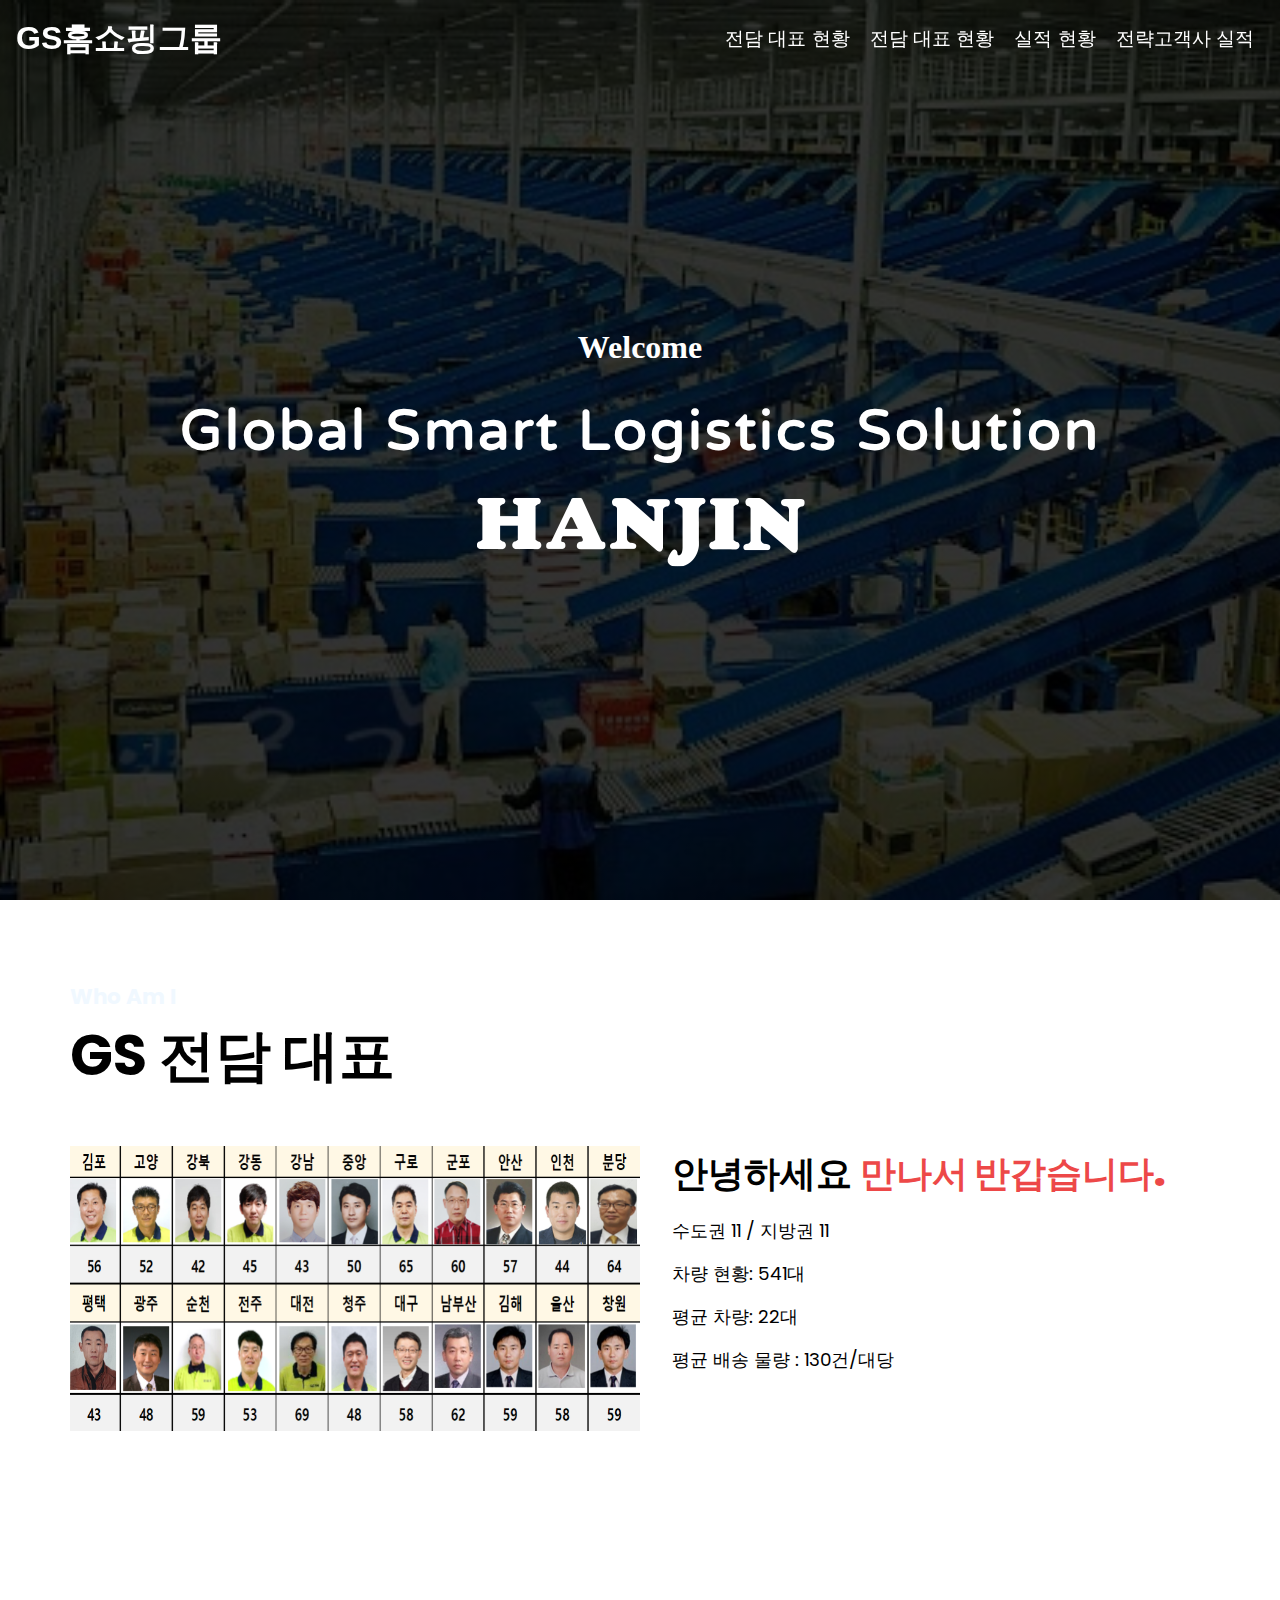
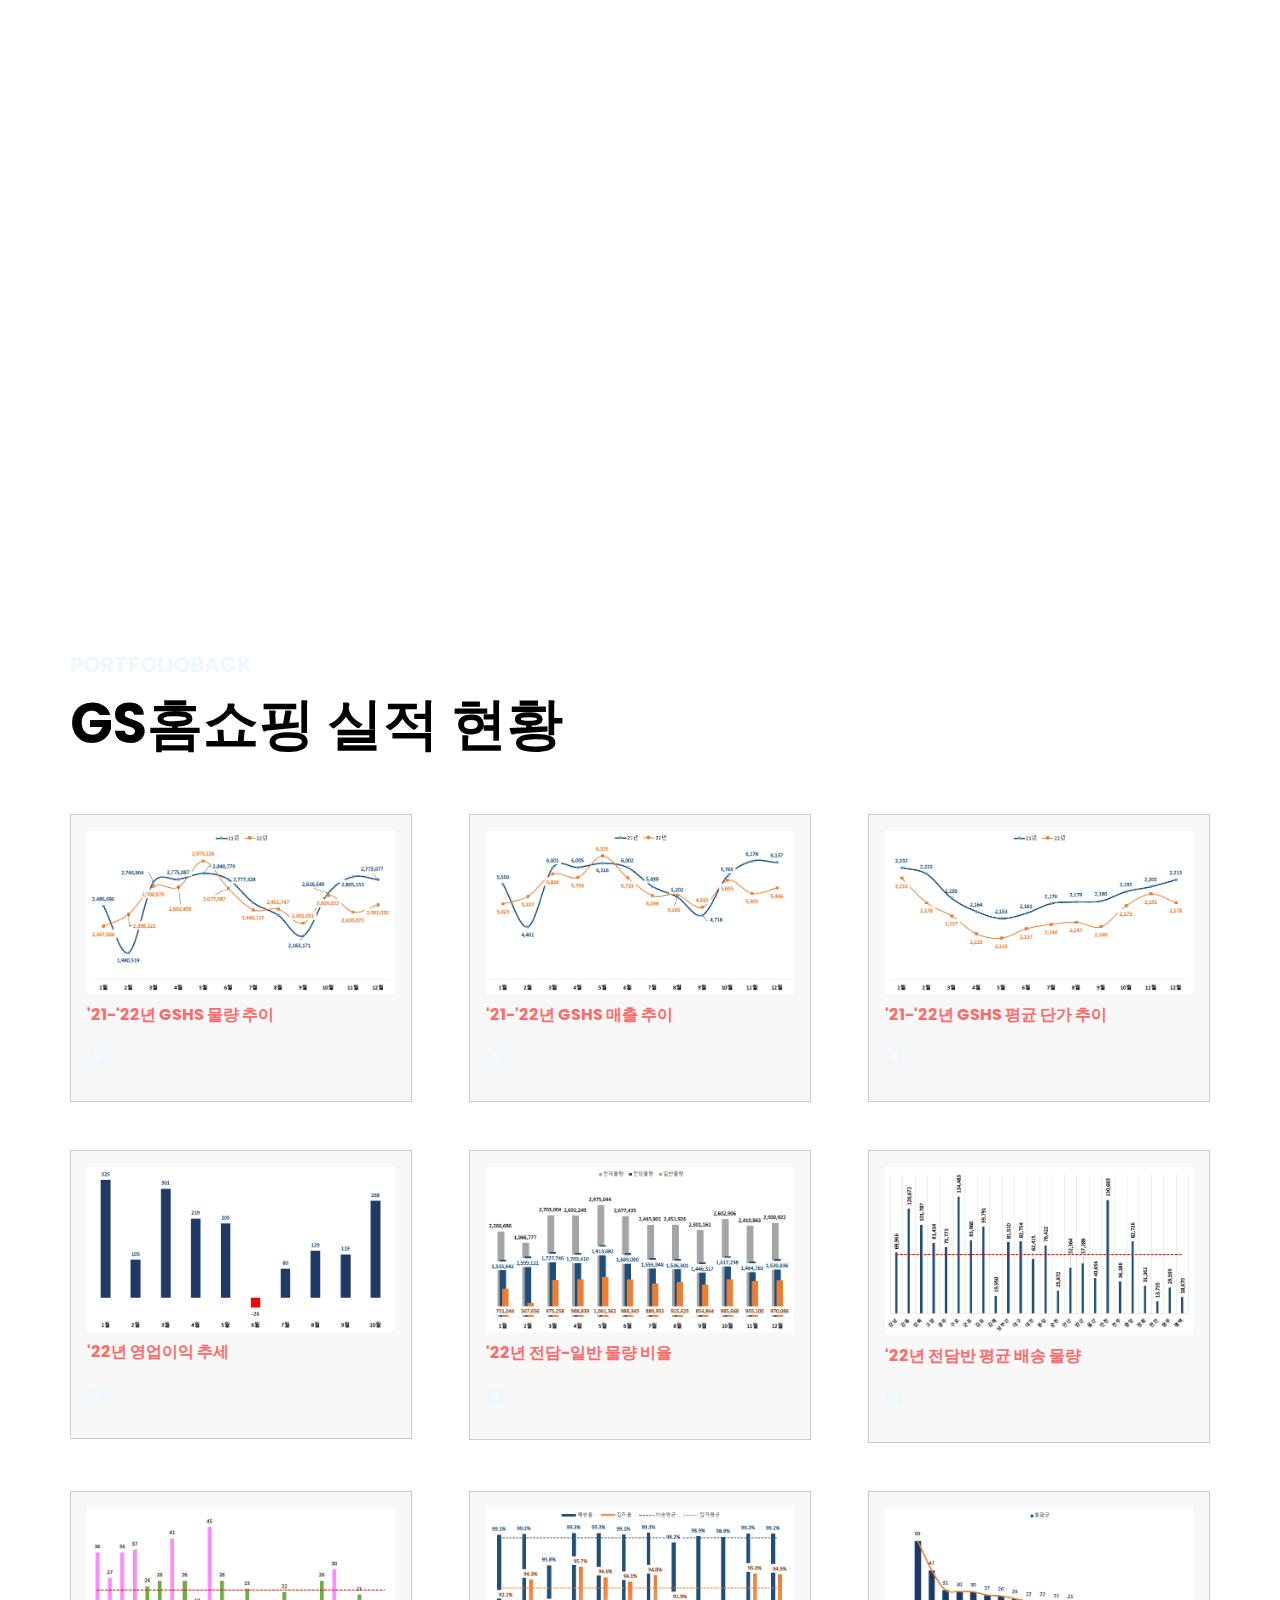
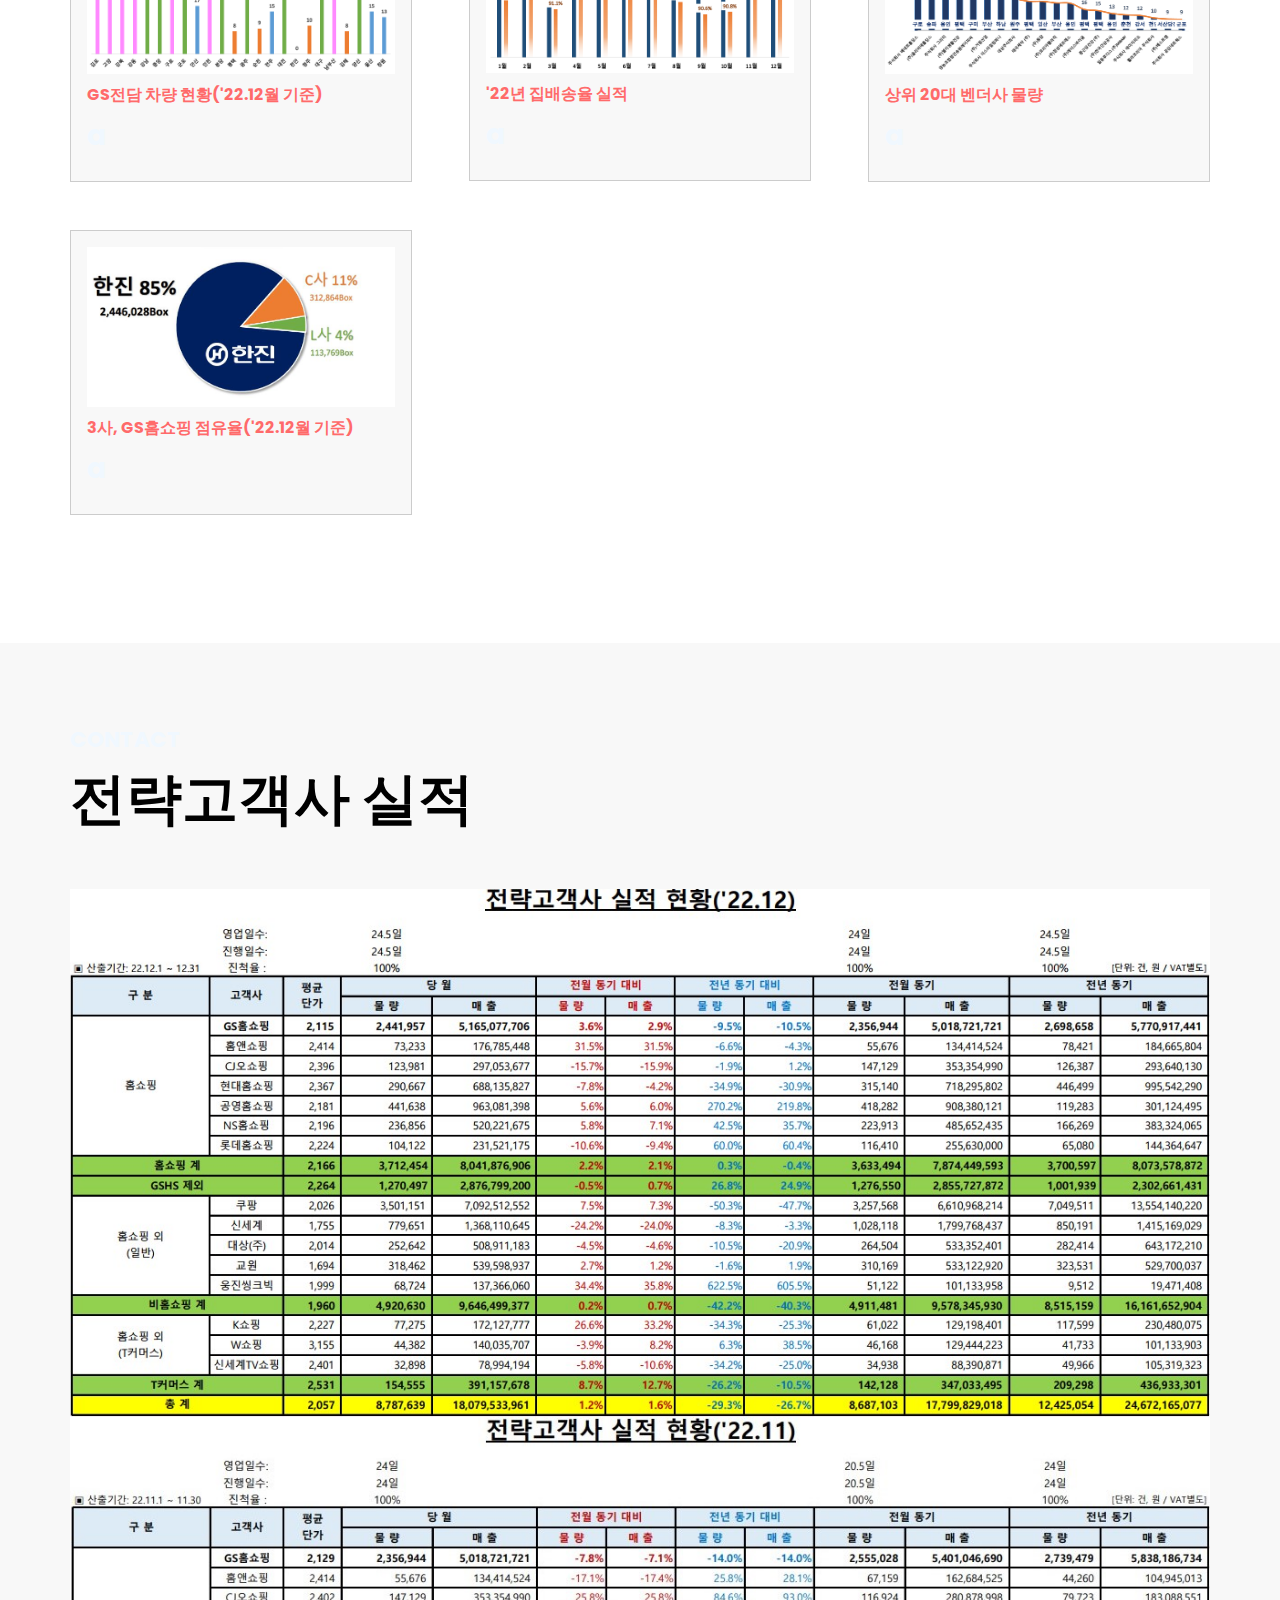
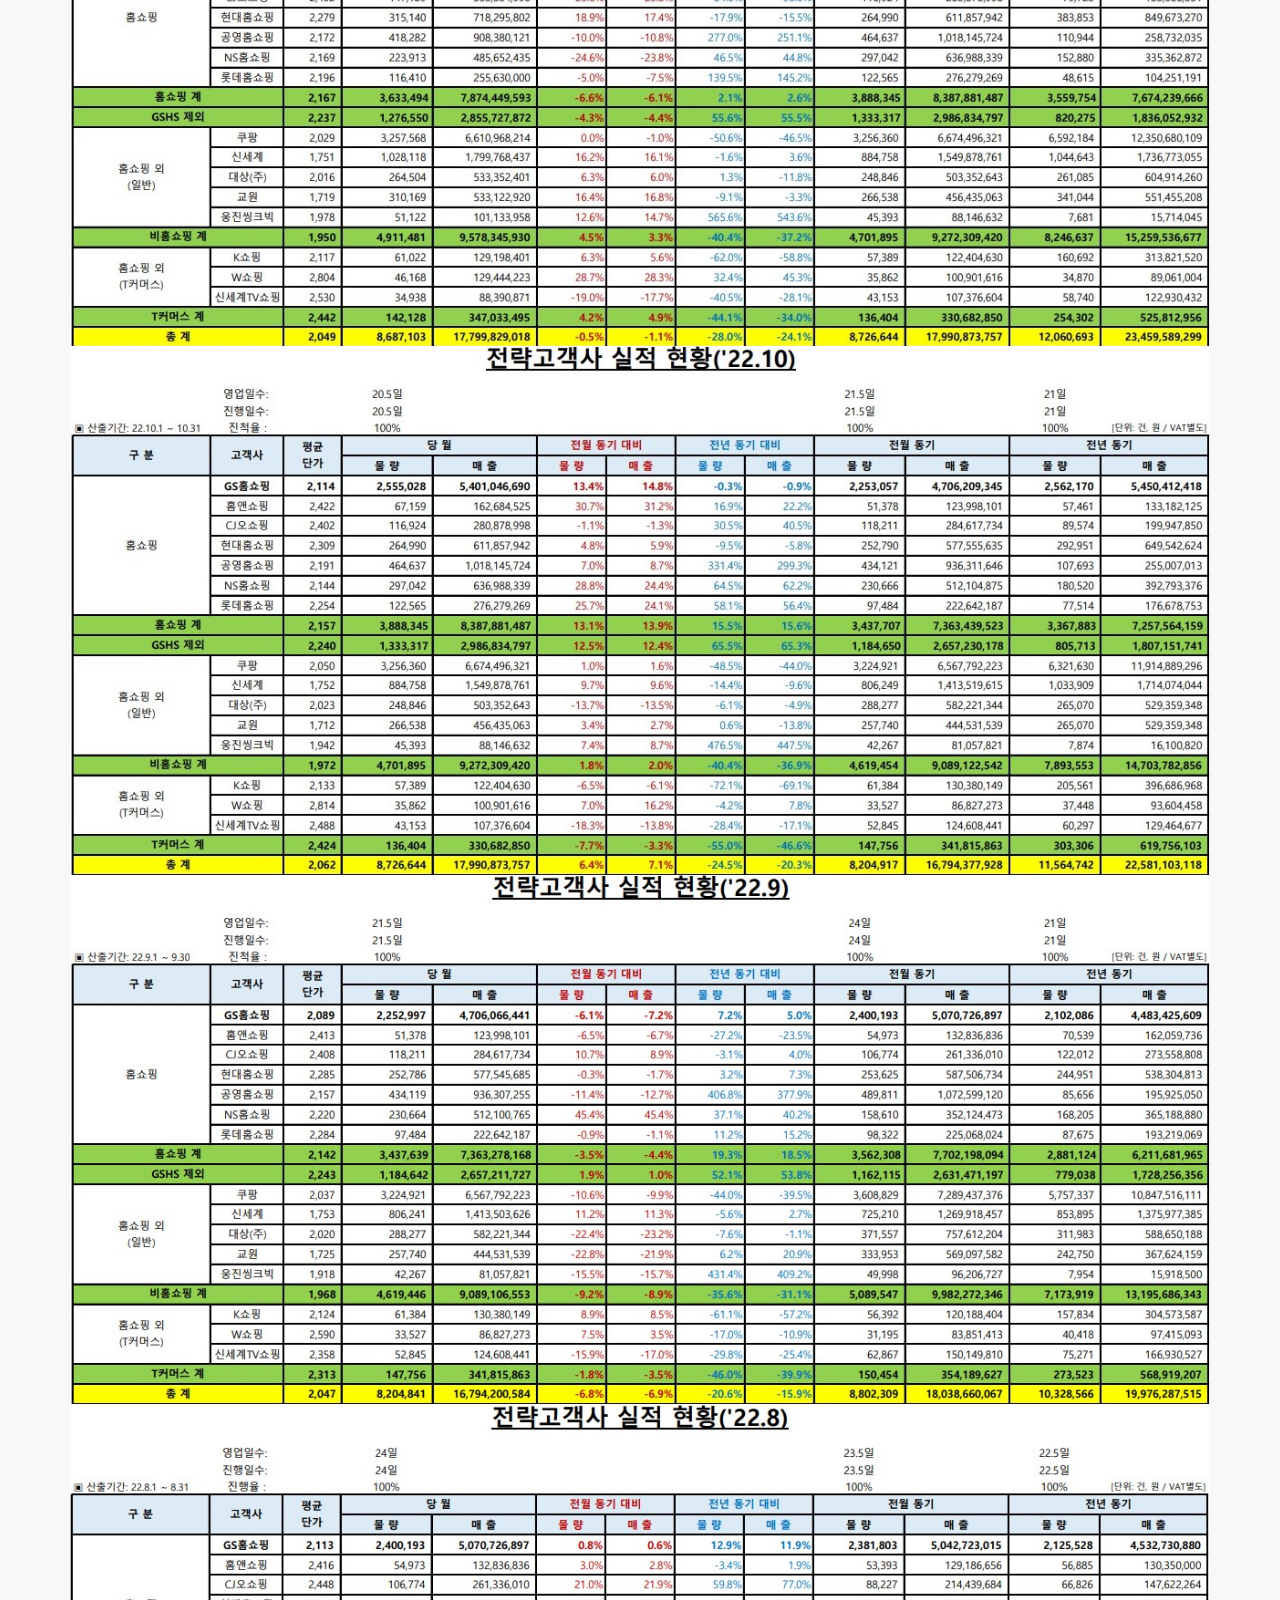
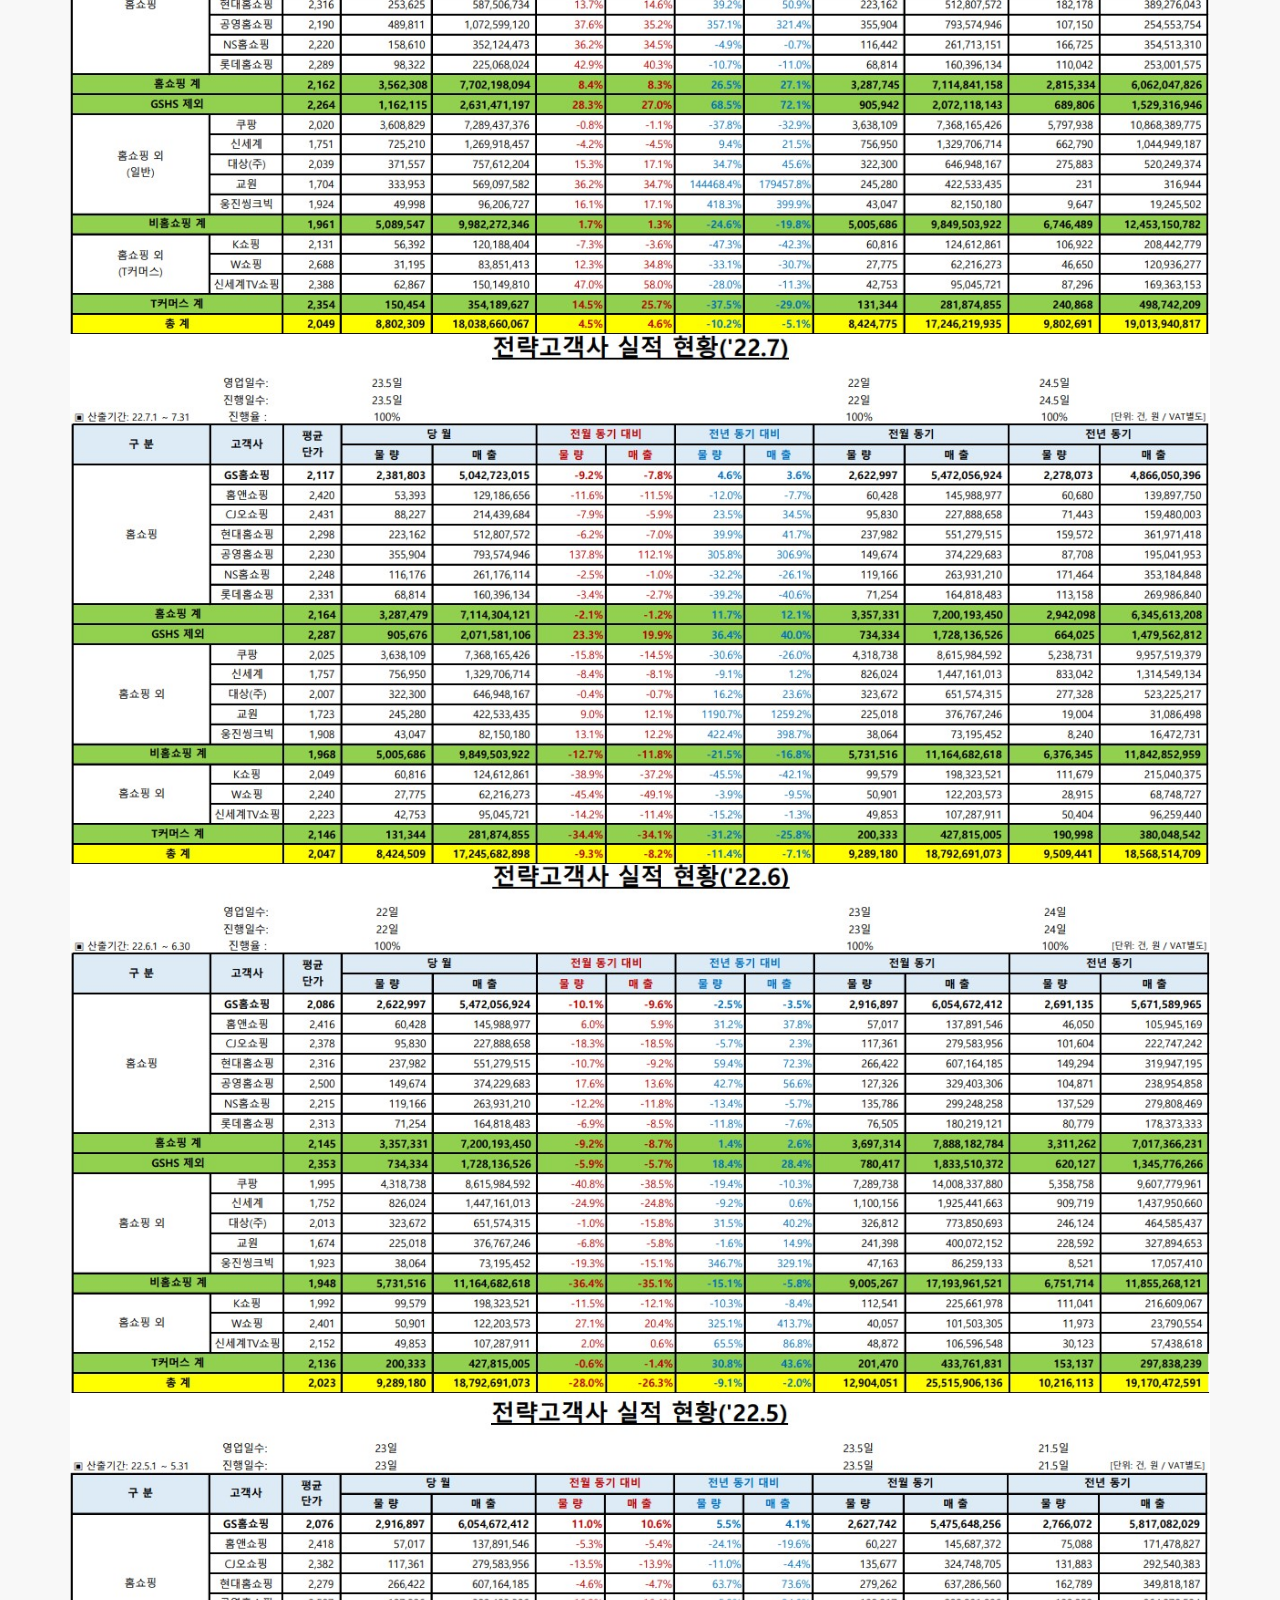
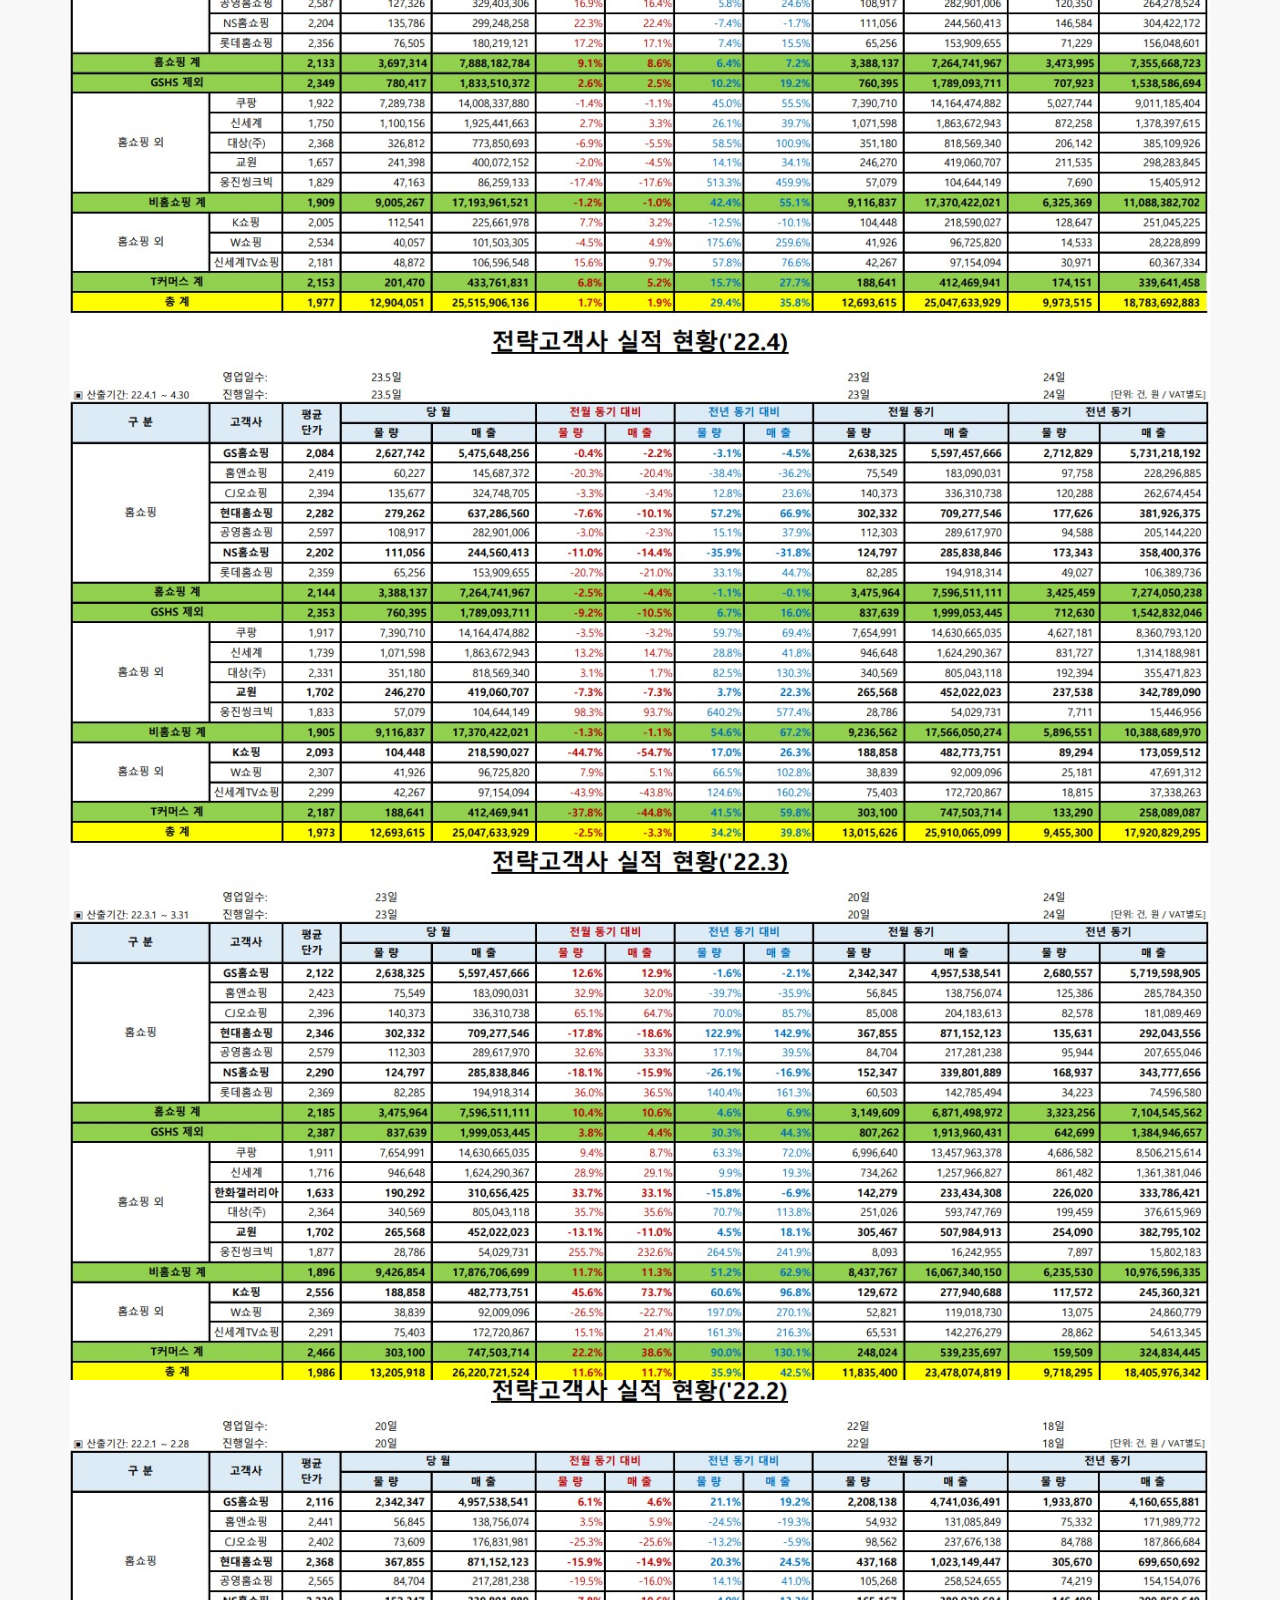
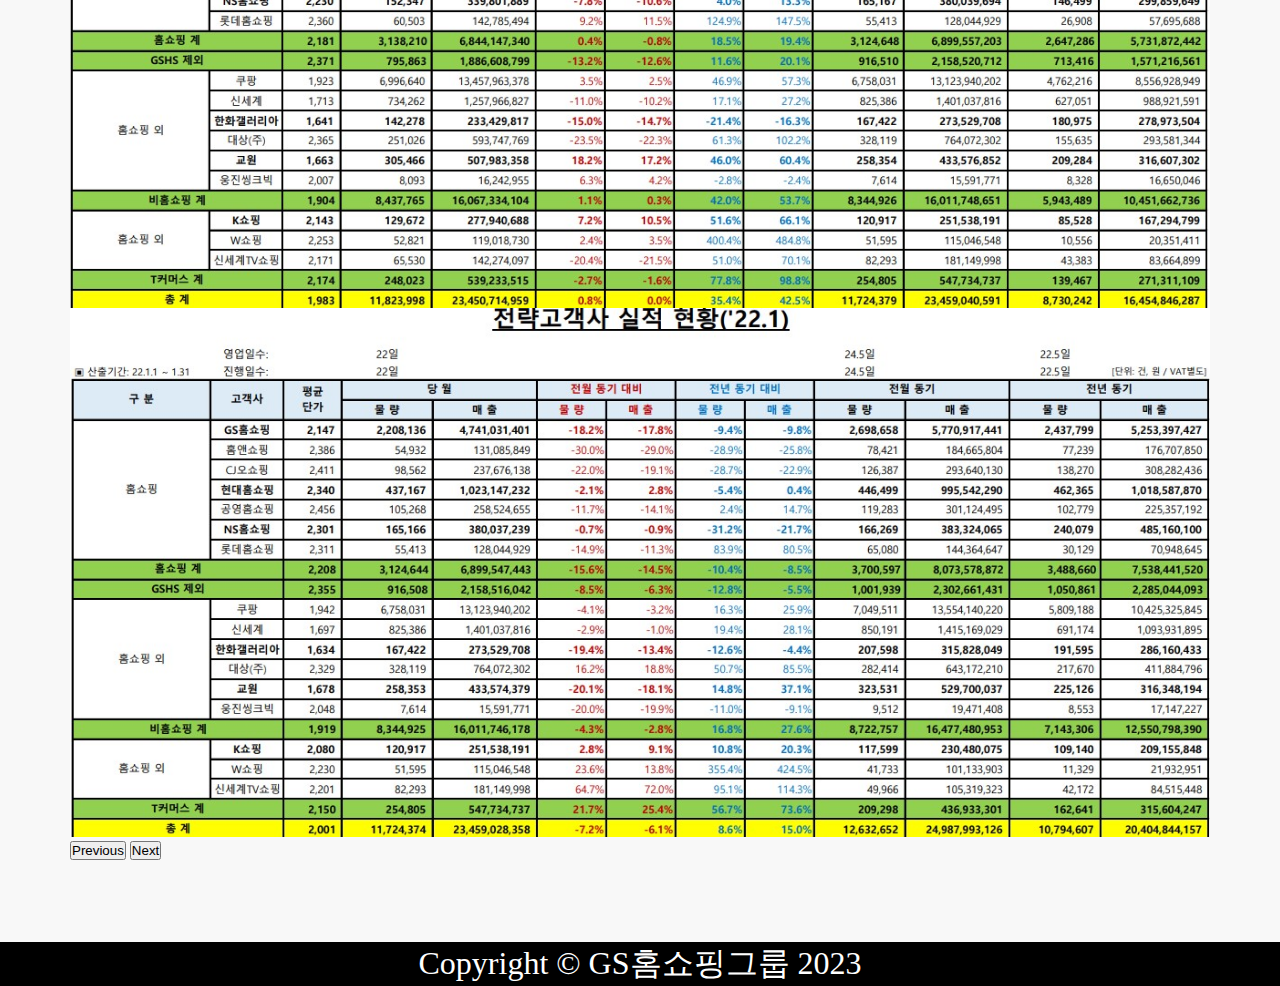
==== commit 9014a446: "Add files via upload" ====
--- a/index.html
+++ b/index.html
@@ -10,7 +10,7 @@
     integrity="sha512-KfkfwYDsLkIlwQp6LFnl8zNdLGxu9YAA1QvwINks4PhcElQSvqcyVLLD9aMhXd13uQjoXtEKNosOWaZqXgel0g=="
     crossorigin="anonymous" referrerpolicy="no-referrer" />
   <link rel="stylesheet" href="style.css" rel="stylesheet">
-  <link href="https://cdn.jsdelivr.net/npm/bootstrap@5.2.3/dist/css/bootstrap.min.css" rel="stylesheet" />
+ <!--<link href="https://cdn.jsdelivr.net/npm/bootstrap@5.2.3/dist/css/bootstrap.min.css" rel="stylesheet" />-->
 </head>
 
 <body>
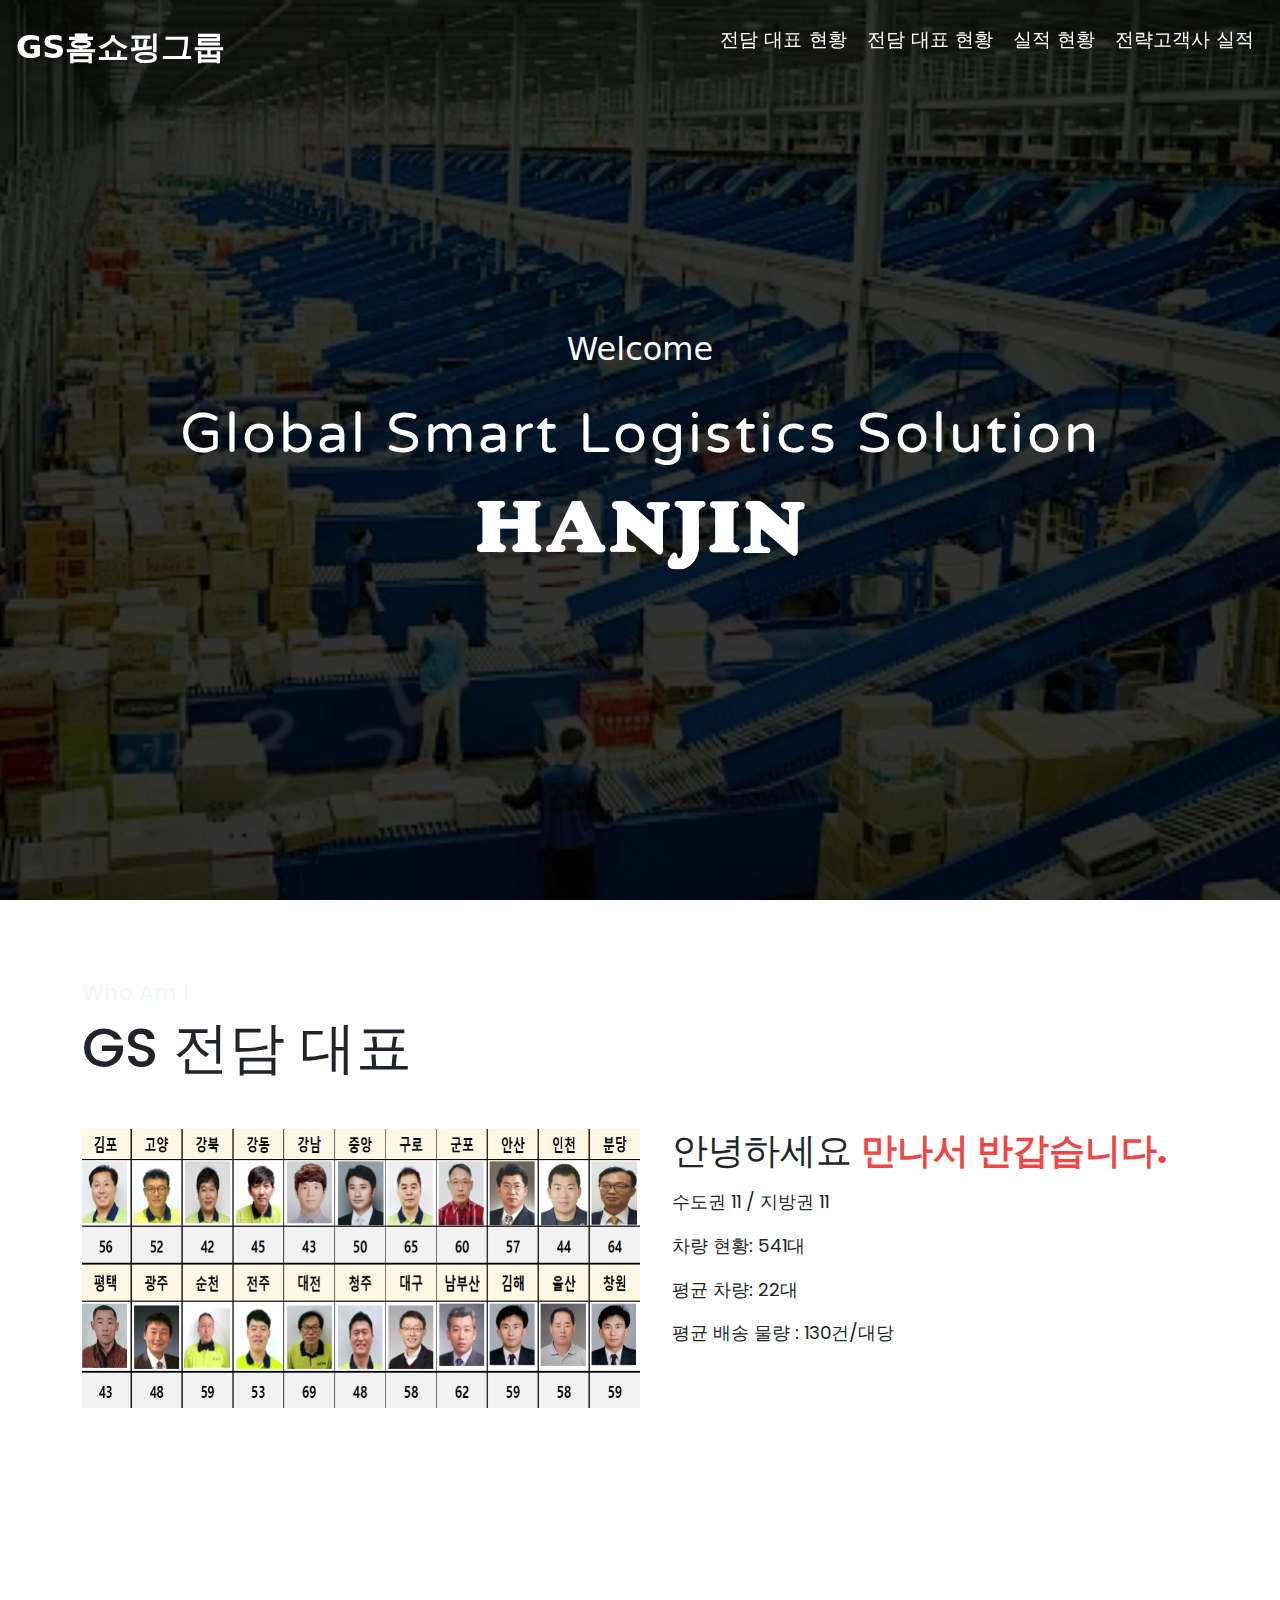
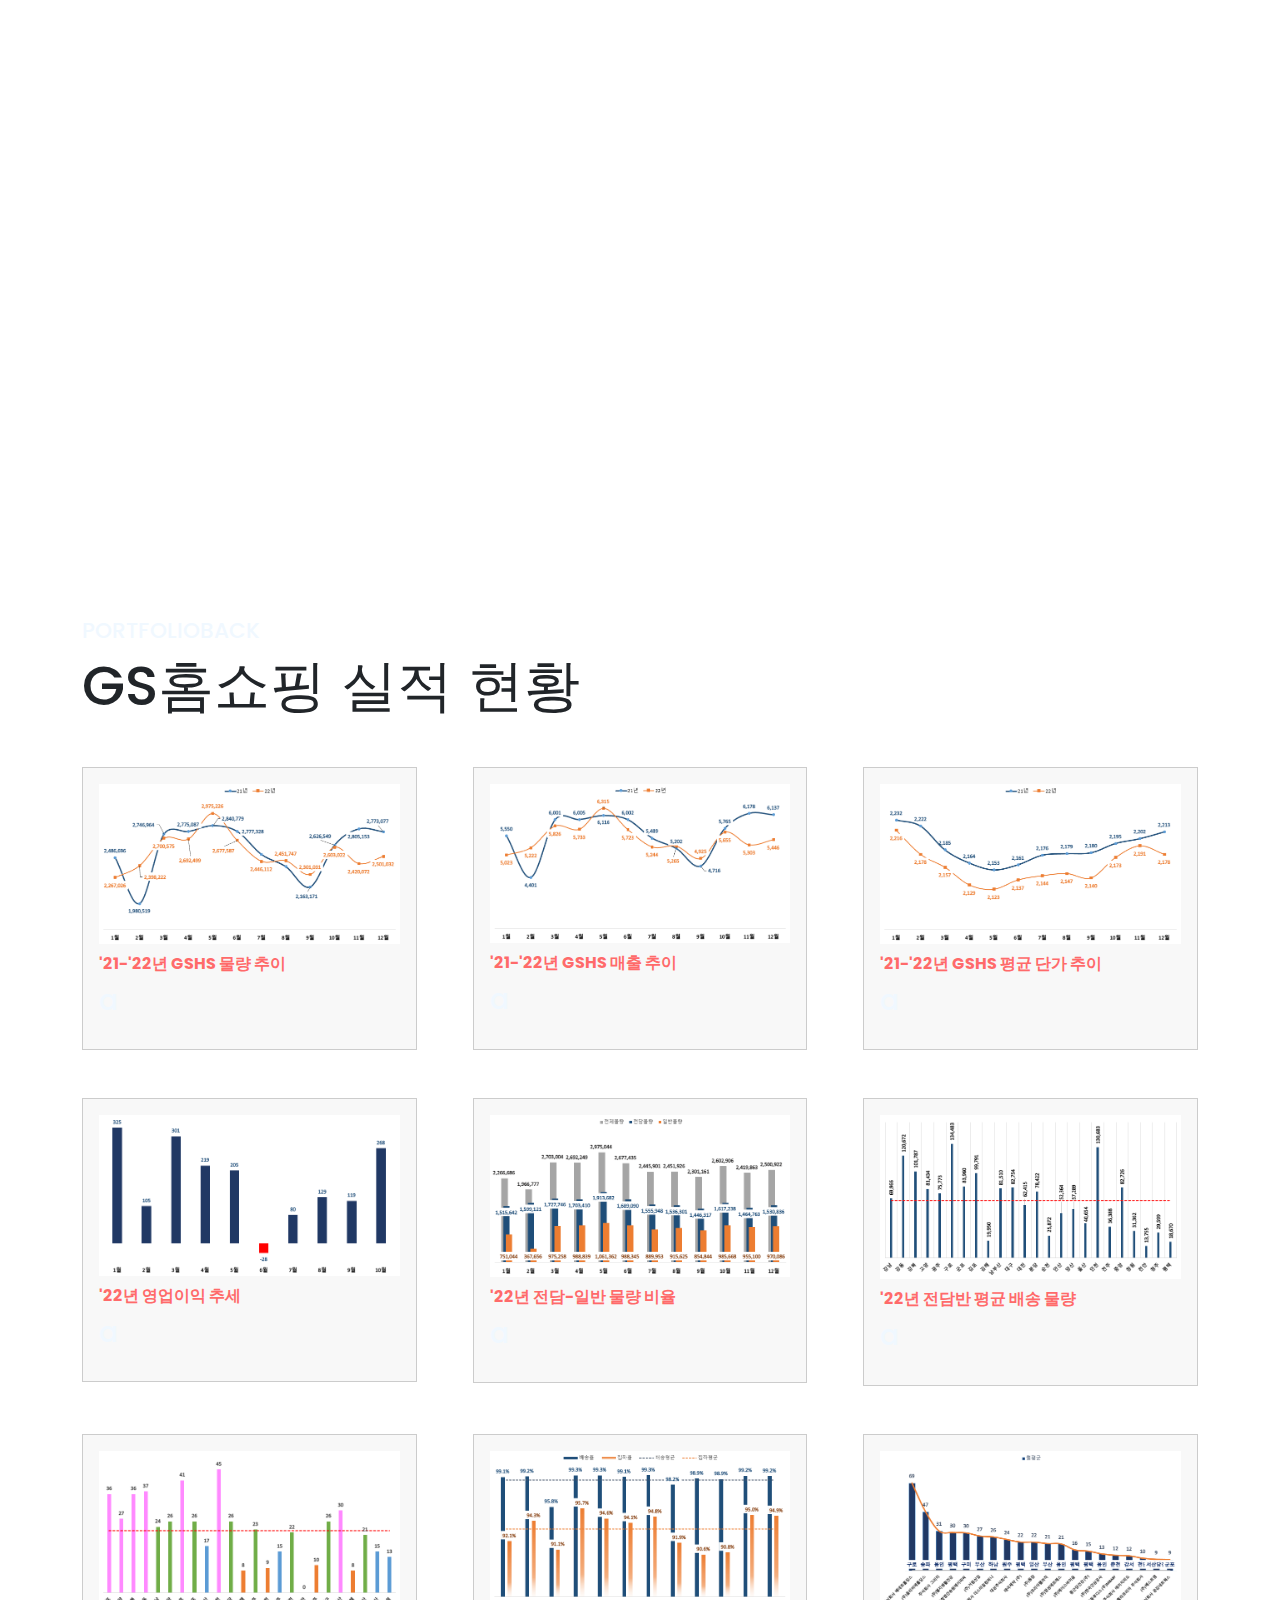
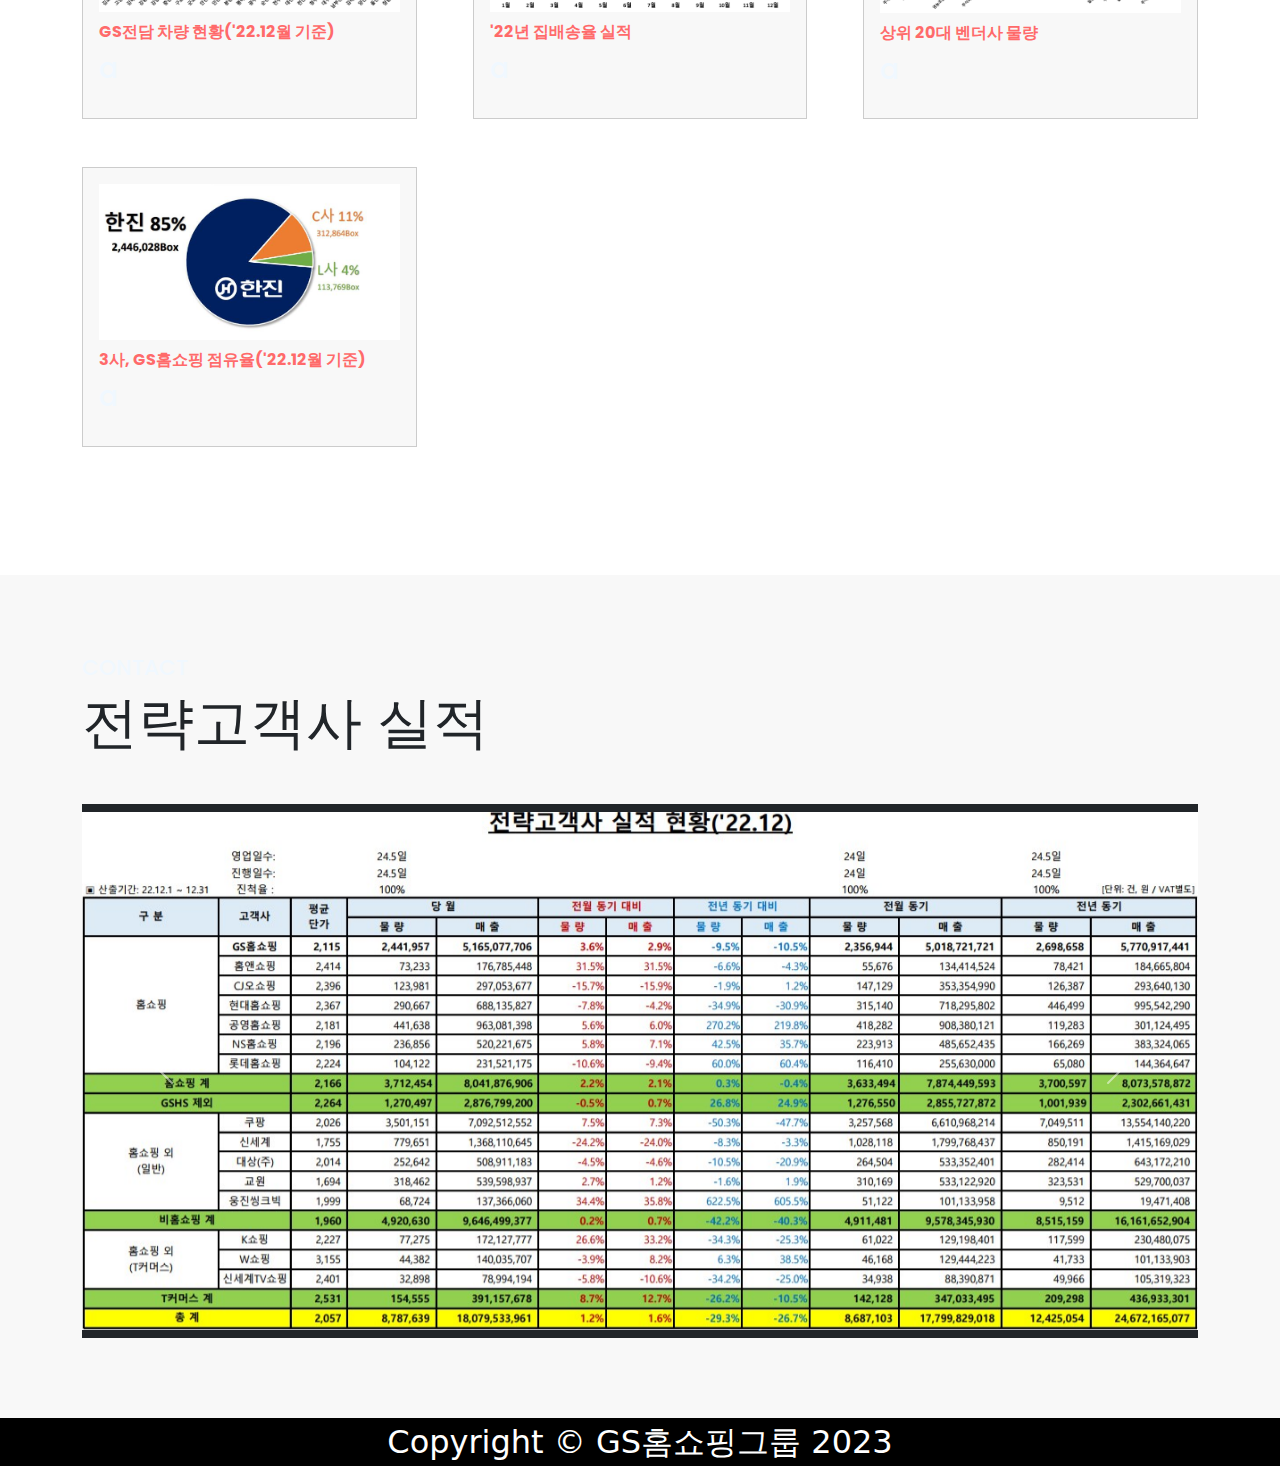
==== commit 5a91b8c5: "Add files via upload" ====
--- a/index.html
+++ b/index.html
@@ -10,7 +10,7 @@
     integrity="sha512-KfkfwYDsLkIlwQp6LFnl8zNdLGxu9YAA1QvwINks4PhcElQSvqcyVLLD9aMhXd13uQjoXtEKNosOWaZqXgel0g=="
     crossorigin="anonymous" referrerpolicy="no-referrer" />
   <link rel="stylesheet" href="style.css" rel="stylesheet">
- <!--<link href="https://cdn.jsdelivr.net/npm/bootstrap@5.2.3/dist/css/bootstrap.min.css" rel="stylesheet" />-->
+ <link href="https://cdn.jsdelivr.net/npm/bootstrap@5.2.3/dist/css/bootstrap.min.css" rel="stylesheet" />
 </head>
 
 <body>
--- a/style.css
+++ b/style.css
@@ -368,7 +368,7 @@
   transition: all 0.1s linear;
 }
 .portfolio-inner:hover img {
-  transform: scale(2.5);
+  transform: scale(1.1);
   border: solid 0.1px;
   border-color: rgb(92, 92, 92);
   
